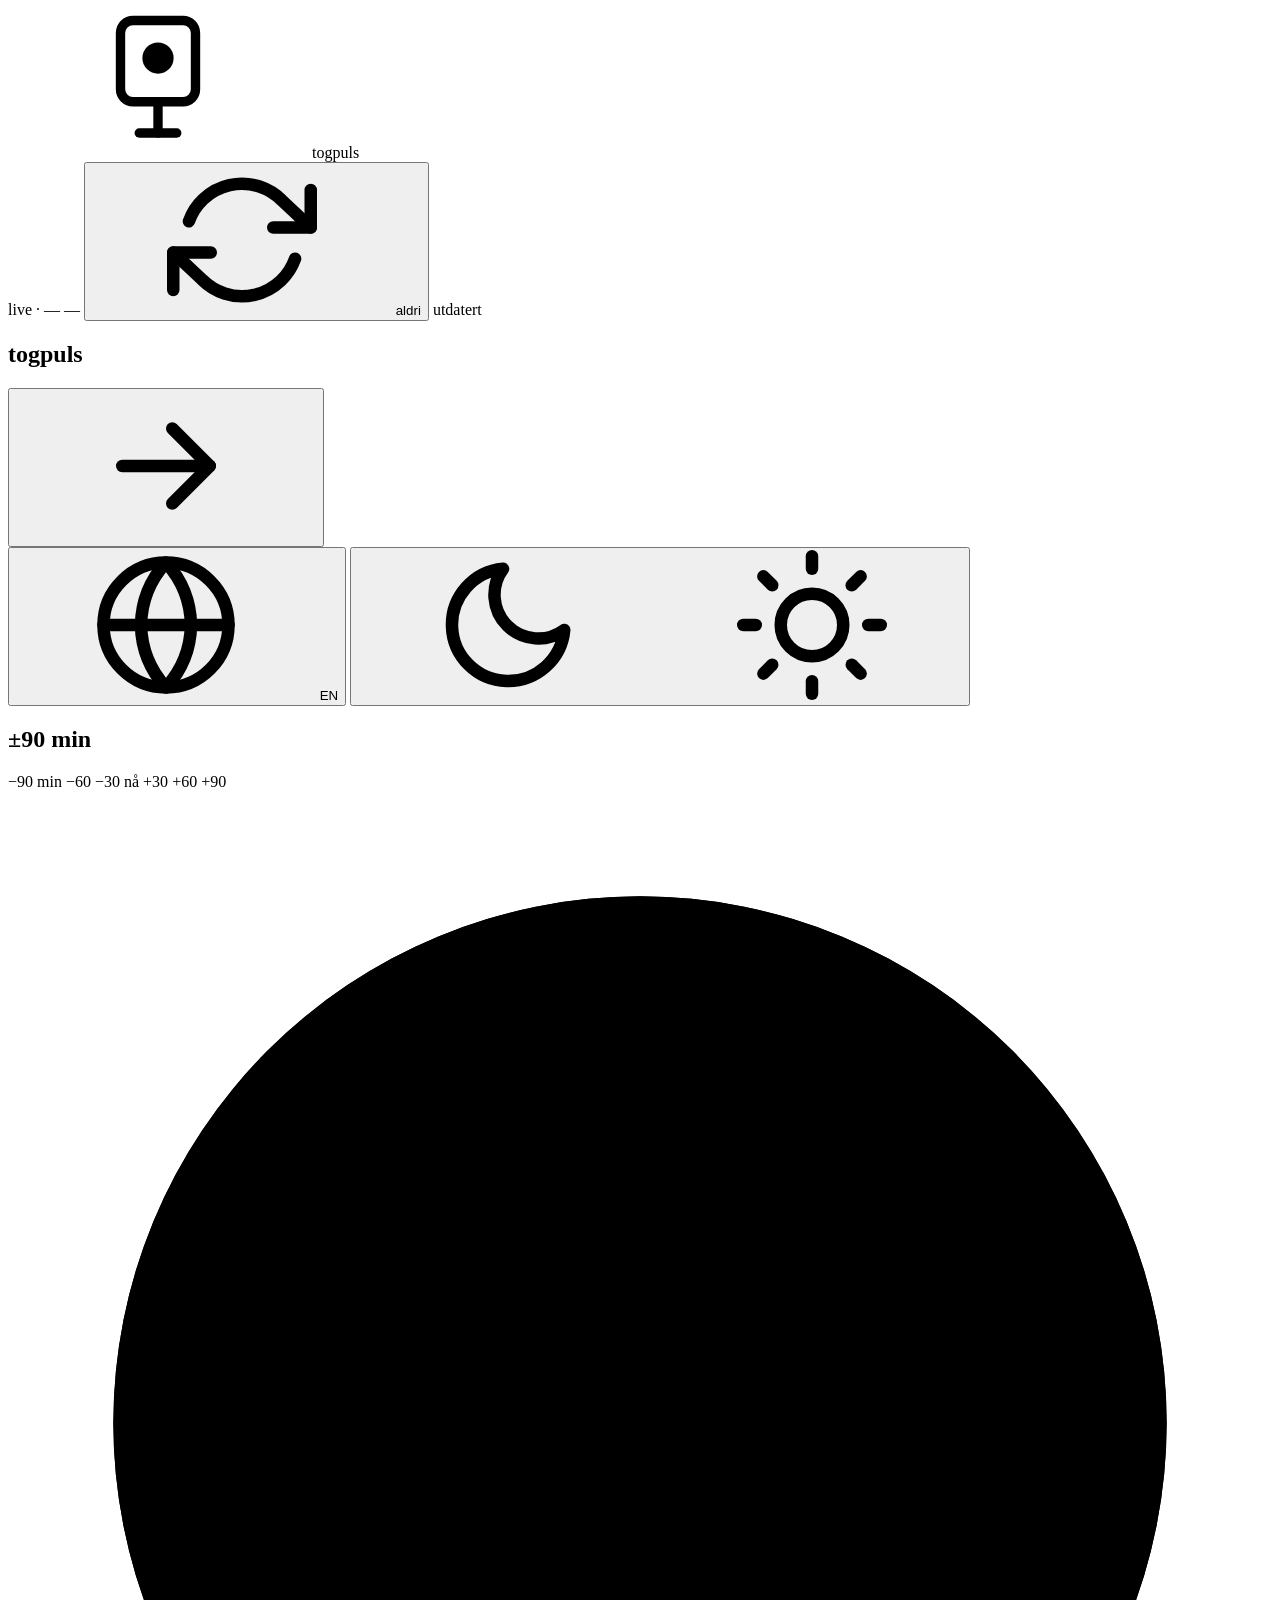
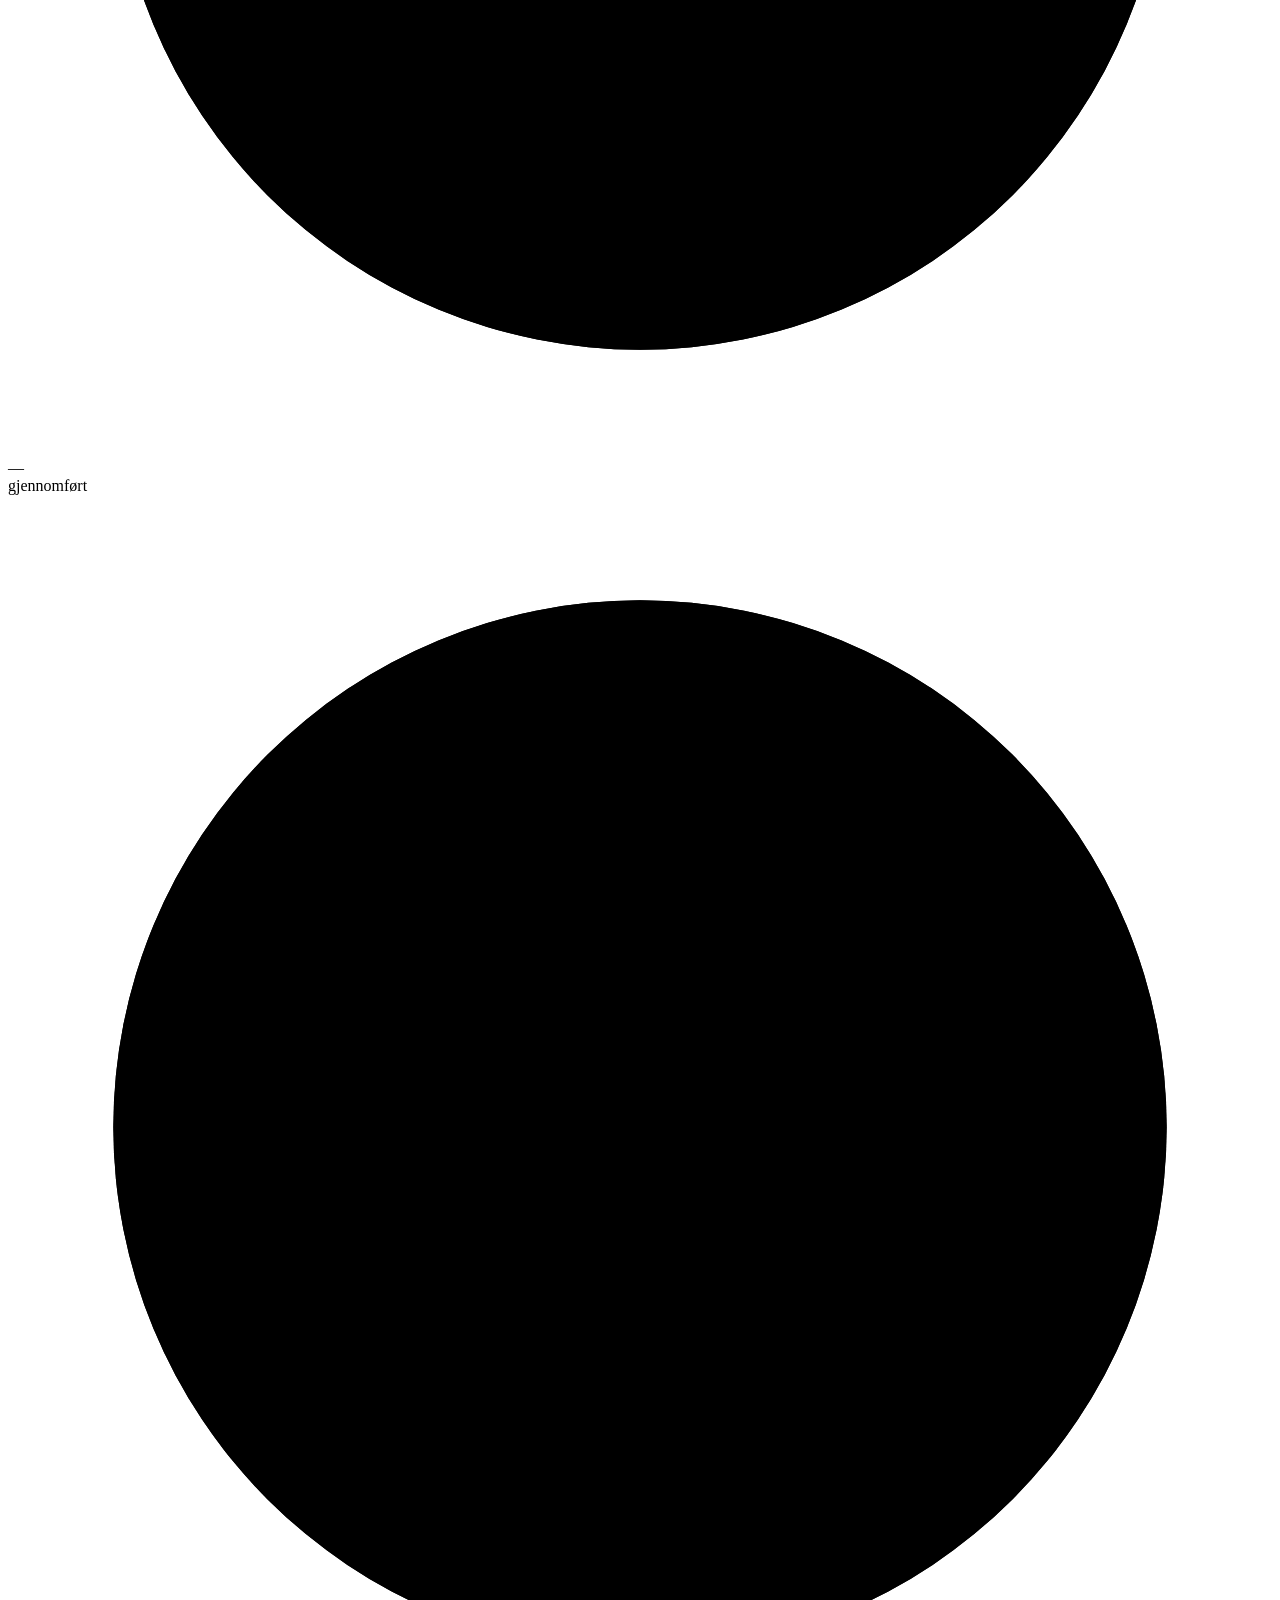
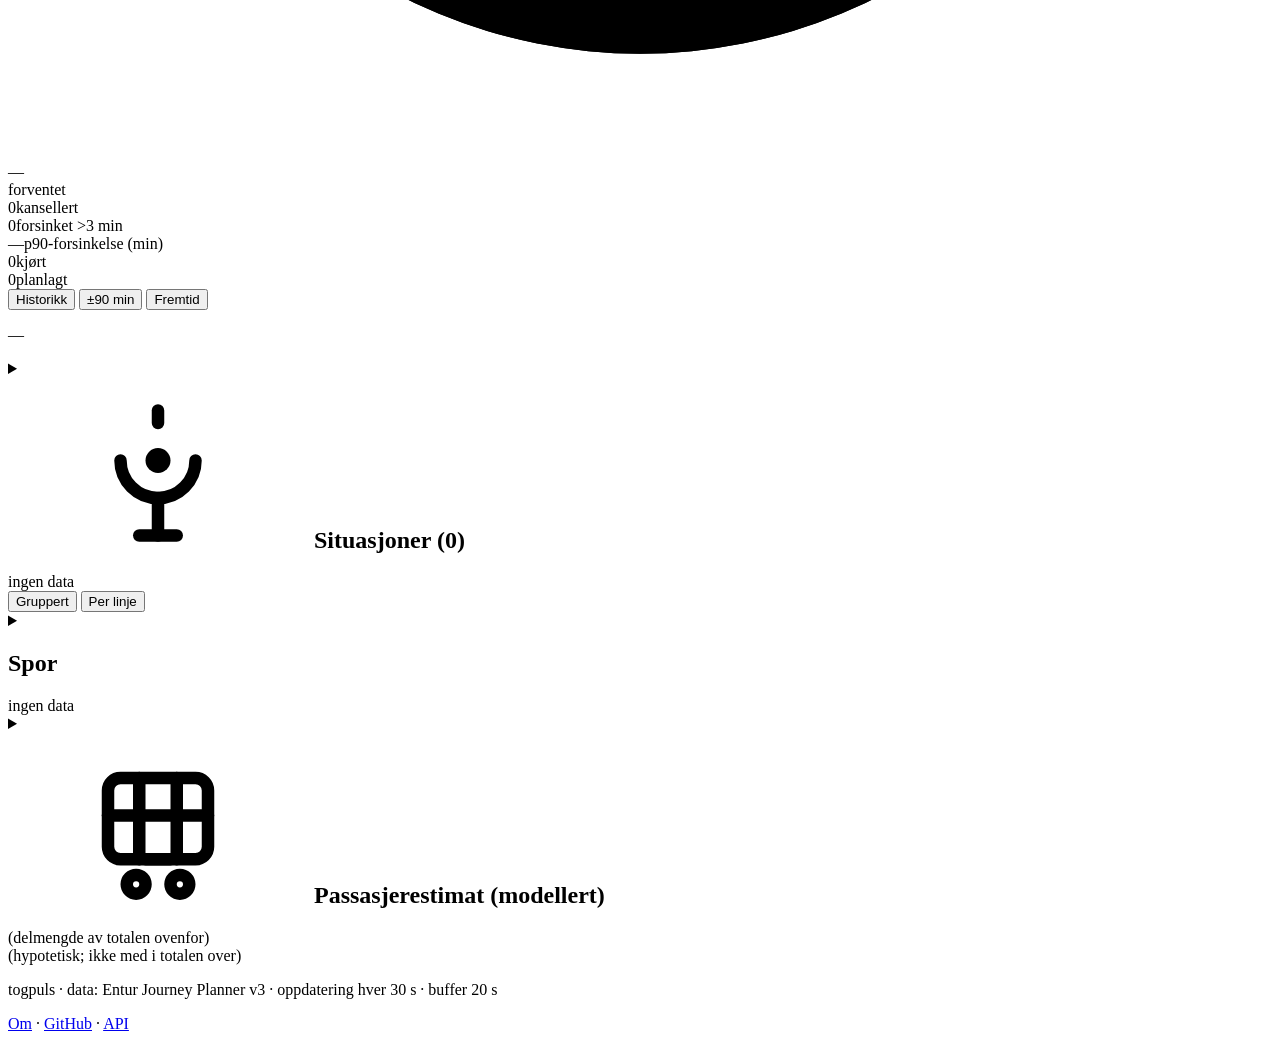
==== togpuls/static/index.html @ e961d825 "style: put ±90 min in the middle of the scope segmented control Order the big-stats scope toggle as " ====
<!doctype html>
<html lang="no">
  <head>
    <meta charset="utf-8" />
    <meta name="viewport" content="width=device-width,initial-scale=1" />
    <title data-i18n="title">togpuls — Oslo S</title>
    <meta name="color-scheme" content="light dark" />
    <meta name="theme-color" media="(prefers-color-scheme: light)" content="#f4f4f1" />
    <meta name="theme-color" media="(prefers-color-scheme: dark)" content="#0a0d1f" />
    <meta name="apple-mobile-web-app-capable" content="yes" />
    <meta name="mobile-web-app-capable" content="yes">
    <meta name="apple-mobile-web-app-status-bar-style" content="black-translucent" />
    <meta name="apple-mobile-web-app-title" content="togpuls" />
    <link rel="manifest" href="/static/manifest.webmanifest" />
    <link rel="icon" type="image/png" sizes="192x192" href="/static/icons/icon-192.png" />
    <link rel="icon" type="image/png" sizes="512x512" href="/static/icons/icon-512.png" />
    <link rel="apple-touch-icon" sizes="180x180" href="/static/icons/apple-touch-icon.png" />
    <link rel="preconnect" href="https://fonts.googleapis.com" />
    <link rel="preconnect" href="https://fonts.gstatic.com" crossorigin />
    <link rel="stylesheet" href="https://fonts.googleapis.com/css2?family=Outfit:wght@400;500;600;800&family=JetBrains+Mono:wght@400;500&display=swap" />
    <script>
      // Apply persisted theme + language before stylesheet paints to avoid a flash.
      try {
        const t = localStorage.getItem("togpuls-theme");
        if (t === "light" || t === "dark") document.documentElement.setAttribute("data-theme", t);
        const l = localStorage.getItem("togpuls-lang");
        if (l === "no" || l === "en") {
          document.documentElement.setAttribute("lang", l);
        } else {
          const n = (navigator.language || "").toLowerCase();
          const isNb = n.startsWith("nb") || n.startsWith("nn") || n.startsWith("no");
          document.documentElement.setAttribute("lang", isNb ? "no" : "en");
        }
      } catch (e) {}
    </script>
    <link rel="stylesheet" href="/static/styles.css" />
  </head>
  <body>

    <!-- Inline SVG sprite — no extra request, paints with HTML -->
    <svg xmlns="http://www.w3.org/2000/svg" style="display:none">
      <symbol id="brand-signal" viewBox="0 0 24 24" fill="none" stroke="currentColor" stroke-width="1.5" stroke-linecap="round" stroke-linejoin="round">
        <rect x="6" y="2" width="12" height="13" rx="2"/>
        <circle cx="12" cy="8" r="2.5" fill="currentColor" stroke="none"/>
        <line x1="12" y1="15" x2="12" y2="20"/>
        <line x1="9" y1="20" x2="15" y2="20"/>
      </symbol>
      <symbol id="arrow-right" viewBox="0 0 24 24" fill="none" stroke="currentColor" stroke-width="2" stroke-linecap="round" stroke-linejoin="round">
        <line x1="5" y1="12" x2="19" y2="12"/>
        <polyline points="13 6 19 12 13 18"/>
      </symbol>
      <symbol id="sun" viewBox="0 0 24 24" fill="none" stroke="currentColor" stroke-width="2" stroke-linecap="round">
        <circle cx="12" cy="12" r="5"/>
        <line x1="12" y1="1" x2="12" y2="3"/>
        <line x1="12" y1="21" x2="12" y2="23"/>
        <line x1="4.22" y1="4.22" x2="5.64" y2="5.64"/>
        <line x1="18.36" y1="18.36" x2="19.78" y2="19.78"/>
        <line x1="1" y1="12" x2="3" y2="12"/>
        <line x1="21" y1="12" x2="23" y2="12"/>
        <line x1="4.22" y1="19.78" x2="5.64" y2="18.36"/>
        <line x1="18.36" y1="5.64" x2="19.78" y2="4.22"/>
      </symbol>
      <symbol id="moon" viewBox="0 0 24 24" fill="none" stroke="currentColor" stroke-width="2" stroke-linecap="round" stroke-linejoin="round">
        <path d="M21 12.79A9 9 0 1 1 11.21 3 7 7 0 0 0 21 12.79z"/>
      </symbol>
      <symbol id="globe" viewBox="0 0 24 24" fill="none" stroke="currentColor" stroke-width="2" stroke-linecap="round" stroke-linejoin="round">
        <circle cx="12" cy="12" r="10"/>
        <line x1="2" y1="12" x2="22" y2="12"/>
        <path d="M12 2a15.3 15.3 0 0 1 4 10 15.3 15.3 0 0 1-4 10 15.3 15.3 0 0 1-4-10 15.3 15.3 0 0 1 4-10z"/>
      </symbol>
      <symbol id="train" viewBox="0 0 24 24" fill="none" stroke="currentColor" stroke-width="2" stroke-linecap="round" stroke-linejoin="round">
        <rect x="4" y="4" width="16" height="13" rx="2"/>
        <line x1="9" y1="4" x2="9" y2="17"/>
        <line x1="15" y1="4" x2="15" y2="17"/>
        <line x1="4" y1="10" x2="20" y2="10"/>
        <circle cx="8.5" cy="21" r="1.5"/>
        <circle cx="15.5" cy="21" r="1.5"/>
        <line x1="10" y1="17" x2="14" y2="17"/>
      </symbol>
      <symbol id="signal-lamp" viewBox="0 0 24 24" fill="none" stroke="currentColor" stroke-width="2" stroke-linecap="round" stroke-linejoin="round">
        <path d="M18 10a6 6 0 1 1-12 0"/>
        <circle cx="12" cy="10" r="2" fill="currentColor" stroke="none"/>
        <line x1="12" y1="2" x2="12" y2="4"/>
        <line x1="12" y1="16" x2="12" y2="22"/>
        <line x1="9" y1="22" x2="15" y2="22"/>
      </symbol>
      <symbol id="severity-high" viewBox="0 0 24 24" fill="none" stroke="currentColor" stroke-width="2" stroke-linecap="round" stroke-linejoin="round">
        <path d="M10.29 3.86L1.82 18a2 2 0 0 0 1.71 3h16.94a2 2 0 0 0 1.71-3L13.71 3.86a2 2 0 0 0-3.42 0z"/>
        <line x1="12" y1="9" x2="12" y2="13"/>
        <line x1="12" y1="17" x2="12.01" y2="17"/>
      </symbol>
      <symbol id="severity-mid" viewBox="0 0 24 24" fill="none" stroke="currentColor" stroke-width="2" stroke-linecap="round" stroke-linejoin="round">
        <circle cx="12" cy="12" r="10"/>
        <line x1="12" y1="8" x2="12" y2="12"/>
        <line x1="12" y1="16" x2="12.01" y2="16"/>
      </symbol>
      <symbol id="severity-low" viewBox="0 0 24 24" fill="none" stroke="currentColor" stroke-width="2" stroke-linecap="round" stroke-linejoin="round">
        <circle cx="12" cy="12" r="10"/>
        <polyline points="9 12 11 14 15 10"/>
      </symbol>
      <symbol id="chevron-down" viewBox="0 0 24 24" fill="none" stroke="currentColor" stroke-width="2" stroke-linecap="round" stroke-linejoin="round">
        <polyline points="6 9 12 15 18 9"/>
      </symbol>
      <symbol id="info" viewBox="0 0 24 24" fill="none" stroke="currentColor" stroke-width="2" stroke-linecap="round" stroke-linejoin="round">
        <circle cx="12" cy="12" r="10"/>
        <line x1="12" y1="16" x2="12" y2="12"/>
        <line x1="12" y1="8" x2="12.01" y2="8"/>
      </symbol>
      <symbol id="x-mark" viewBox="0 0 24 24" fill="none" stroke="currentColor" stroke-width="3" stroke-linecap="round" stroke-linejoin="round">
        <line x1="6" y1="6" x2="18" y2="18"/>
        <line x1="18" y1="6" x2="6" y2="18"/>
      </symbol>
      <symbol id="clock" viewBox="0 0 24 24" fill="none" stroke="currentColor" stroke-width="2" stroke-linecap="round" stroke-linejoin="round">
        <circle cx="12" cy="12" r="9"/>
        <polyline points="12 7 12 12 15 14"/>
      </symbol>
      <symbol id="reload" viewBox="0 0 24 24" fill="none" stroke="currentColor" stroke-width="2" stroke-linecap="round" stroke-linejoin="round">
        <polyline points="23 4 23 10 17 10"/>
        <polyline points="1 20 1 14 7 14"/>
        <path d="M3.51 9a9 9 0 0 1 14.85-3.36L23 10M1 14l4.64 4.36A9 9 0 0 0 20.49 15"/>
      </symbol>
    </svg>

    <main id="app">

      <!-- Console: dark hero surface housing header + timeline -->
      <section class="console">
        <header class="hdr">
          <div class="hdr-brand">
            <div class="wordmark" aria-hidden="true">
              <svg class="icon brand-icon"><use href="#brand-signal"/></svg>
              <span class="brand-name">togpuls</span>
            </div>
            <div class="meta">
              <span id="live-dot" class="live-dot" role="status"
                    data-i18n-attr="aria-label:live_announce">
                <span class="live-ring" aria-hidden="true"></span>
                <span class="live-text" data-i18n="live">live</span>
              </span>
              <span class="dot" aria-hidden="true">·</span>
              <span id="window" class="win">—</span>
              <span id="window-dur" class="dur">—</span>
              <button id="reload-btn" class="reload-btn" type="button"
                      data-i18n-attr="aria-label:reload,title:reload"
                      aria-label="Oppdater nå" title="Oppdater nå">
                <svg class="icon" aria-hidden="true"><use href="#reload"/></svg>
                <span id="updated" data-i18n="never">aldri</span>
              </button>
              <span id="stale-badge" class="badge hidden" data-i18n="stale">utdatert</span>
            </div>
          </div>
          <h1 class="sr-only">togpuls</h1>
          <div class="hdr-controls">
            <div class="route" role="group" data-i18n-attr="aria-label:route_label" aria-label="Rute">
              <div id="from-combo" class="combo"></div>
              <button id="swap-btn" class="route-arrow" type="button"
                      data-i18n-attr="aria-label:swap_direction,title:swap_direction"
                      aria-label="Bytt retning" title="Bytt retning">
                <svg class="icon" aria-hidden="true"><use href="#arrow-right"/></svg>
              </button>
              <div id="to-combo" class="combo"></div>
            </div>
            <button id="lang-toggle" class="lang-toggle" type="button"
                    data-i18n-attr="aria-label:lang_toggle,title:lang_toggle"
                    aria-label="Switch to English" title="Switch to English">
              <svg class="icon" aria-hidden="true"><use href="#globe"/></svg>
              <span id="lang-toggle-label" data-i18n="lang_toggle_label">EN</span>
            </button>
            <button id="theme-toggle" class="theme-toggle icon-btn" type="button"
                    data-i18n-attr="aria-label:theme_toggle,title:theme_toggle"
                    aria-label="Bytt tema" title="Bytt tema">
              <span id="theme-toggle-icon" aria-hidden="true">
                <svg class="icon icon-moon"><use href="#moon"/></svg>
                <svg class="icon icon-sun"><use href="#sun"/></svg>
              </span>
            </button>
          </div>
        </header>

        <div class="tl-section">
          <h2 class="sr-only"><span data-i18n="timeline_window">±90 min</span></h2>
          <div id="timeline-bars" class="tl-bars"></div>
          <div class="tl-axis small">
            <span data-i18n="axis_neg90">−90 min</span>
            <span data-i18n="axis_neg60">−60</span>
            <span data-i18n="axis_neg30">−30</span>
            <span data-i18n="axis_now">nå</span>
            <span data-i18n="axis_pos30">+30</span>
            <span data-i18n="axis_pos60">+60</span>
            <span data-i18n="axis_pos90">+90</span>
          </div>
        </div>
      </section>

      <!-- Stat strip with gauge ring + counters -->
      <section class="big">
        <div class="big-stat">
          <div id="gauge-wrap-past" class="gauge-wrap">
            <svg id="gauge-past" class="gauge-ring" viewBox="0 0 120 120" role="img" aria-label="">
              <circle class="gauge-track" cx="60" cy="60" r="50"/>
              <circle class="gauge-arc" cx="60" cy="60" r="50"/>
            </svg>
            <div class="gauge-inner">
              <div id="util-pct-past" class="big-num">—</div>
              <div class="big-label" data-i18n="big_util_past">gjennomført</div>
            </div>
          </div>
          <div id="gauge-wrap-future" class="gauge-wrap">
            <svg id="gauge-future" class="gauge-ring" viewBox="0 0 120 120" role="img" aria-label="">
              <circle class="gauge-track" cx="60" cy="60" r="50"/>
              <circle class="gauge-arc" cx="60" cy="60" r="50"/>
            </svg>
            <div class="gauge-inner">
              <div id="util-pct-future" class="big-num">—</div>
              <div class="big-label" data-i18n="big_util_future">forventet</div>
            </div>
          </div>
        </div>
        <div class="big-counters">
          <div><span id="cnt-cancelled" class="num">0</span><span class="cap" data-i18n="big_cancelled">kansellert</span></div>
          <div><span id="cnt-delayed" class="num">0</span><span class="cap" data-i18n="big_delayed">forsinket &gt;3 min</span></div>
          <div><span id="cnt-p90" class="num">—</span><span class="cap" data-i18n="big_p90">p90-forsinkelse (min)</span></div>
          <div><span id="cnt-realised" class="num">0</span><span class="cap" data-i18n="big_realised">kjørt</span></div>
          <div><span id="cnt-scheduled" class="num">0</span><span class="cap" data-i18n="big_scheduled">planlagt</span></div>
        </div>
        <div id="big-scope-toggle" class="seg-toggle big-toggle" role="group"
             data-i18n-attr="aria-label:big_scope_label" aria-label="Tidsrom for statistikk">
          <button type="button" data-scope="past" data-i18n="scope_past">Historikk</button>
          <button type="button" data-scope="combined" class="active" data-i18n="scope_combined">±90 min</button>
          <button type="button" data-scope="future" data-i18n="scope_future">Fremtid</button>
        </div>
      </section>

      <section class="block summary">
        <p id="summary-text" class="summary-text">—</p>
      </section>

      <section class="block">
        <details class="collapsible">
          <summary>
            <h2>
              <svg class="icon" aria-hidden="true"><use href="#signal-lamp"/></svg>
              <span data-i18n="situations_title">Situasjoner</span>
              <span id="sit-count" class="muted">(0)</span>
            </h2>
            <div id="sit-summary" class="block-headline muted small" data-i18n="no_data">ingen data</div>
            <div id="sit-view-toggle" class="seg-toggle" role="group"
                 data-i18n-attr="aria-label:view_label" aria-label="Situasjonsvisning">
              <button type="button" data-view="grouped" class="active" data-i18n="view_grouped">Gruppert</button>
              <button type="button" data-view="per-line" data-i18n="view_perline">Per linje</button>
            </div>
          </summary>
          <ul id="situations" class="sit-list"></ul>
        </details>
      </section>

      <section class="block">
        <details class="collapsible">
          <summary>
            <h2>
              <span data-i18n="platforms_title">Spor</span>
              <span id="plat-meta" class="muted"></span>
            </h2>
            <div id="plat-summary" class="block-headline muted small" data-i18n="no_data">ingen data</div>
          </summary>
          <table id="plat-tbl" class="plat-tbl">
            <thead>
              <tr>
                <th data-i18n="tbl_platform">Spor</th>
                <th data-i18n="tbl_scheduled">Planlagt</th>
                <th data-i18n="tbl_realised">Kjørt</th>
                <th data-i18n="tbl_cancelled">Kansellert</th>
                <th data-i18n="tbl_delayed">Forsinket</th>
                <th data-i18n="tbl_lines">Linjer</th>
              </tr>
            </thead>
            <tbody id="platforms"></tbody>
          </table>
          <div id="plat-empty" class="muted small hidden" data-i18n="plat_none_disrupted">Ingen spor med avvik.</div>
        </details>
      </section>

      <section class="block pax">
        <details class="collapsible">
          <summary>
            <h2>
              <svg class="icon" aria-hidden="true"><use href="#train"/></svg>
              <span data-i18n="pax_title">Passasjerestimat</span>
              <span class="muted" data-i18n="pax_modelled">(modellert)</span>
            </h2>
            <div class="pax-headline">
              <div id="pax-headline-main"></div>
              <div id="pax-affected" class="pax-affected hidden">
                <span id="pax-affected-text"></span>
                <span class="muted small" data-i18n="pax_subset_note">(delmengde av totalen ovenfor)</span>
              </div>
              <div id="pax-displaced" class="pax-displaced hidden">
                <span id="pax-displaced-text"></span>
                <span class="muted small" data-i18n="pax_hypothetical_note">(hypotetisk; ikke med i totalen over)</span>
              </div>
            </div>
          </summary>
          <div id="pax-coverage" class="muted small"></div>
          <table id="pax-by-line" class="pax-tbl hidden">
            <thead>
              <tr>
                <th data-i18n="pax_tbl_line">Linje</th>
                <th data-i18n="pax_tbl_passengers">Pax kjørt</th>
                <th data-i18n="pax_tbl_cancelled">Kansellert</th>
                <th data-i18n="pax_tbl_displaced">Pax forskyvet</th>
                <th data-i18n="pax_tbl_situations">Situasjoner</th>
              </tr>
            </thead>
            <tbody></tbody>
          </table>
          <div id="pax-note" class="muted small"></div>
        </details>
      </section>

      <footer class="ftr muted small">
        <p data-i18n="footer">togpuls · data: Entur Journey Planner v3 · oppdatering hver 30 s · buffer 20 s</p>
        <nav class="ftr-links" aria-label="togpuls">
          <a href="/about" data-i18n="footer_about">Om</a>
          <span class="dot" aria-hidden="true">·</span>
          <a href="https://github.com/kengu/togpuls" target="_blank" rel="noopener" data-i18n="footer_github">GitHub</a>
          <span class="dot" aria-hidden="true">·</span>
          <a href="/api/v1/docs" data-i18n="footer_api">API</a>
        </nav>
      </footer>
    </main>
    <script src="/static/i18n.js" defer></script>
    <script src="/static/app.js" defer></script>
  </body>
</html>
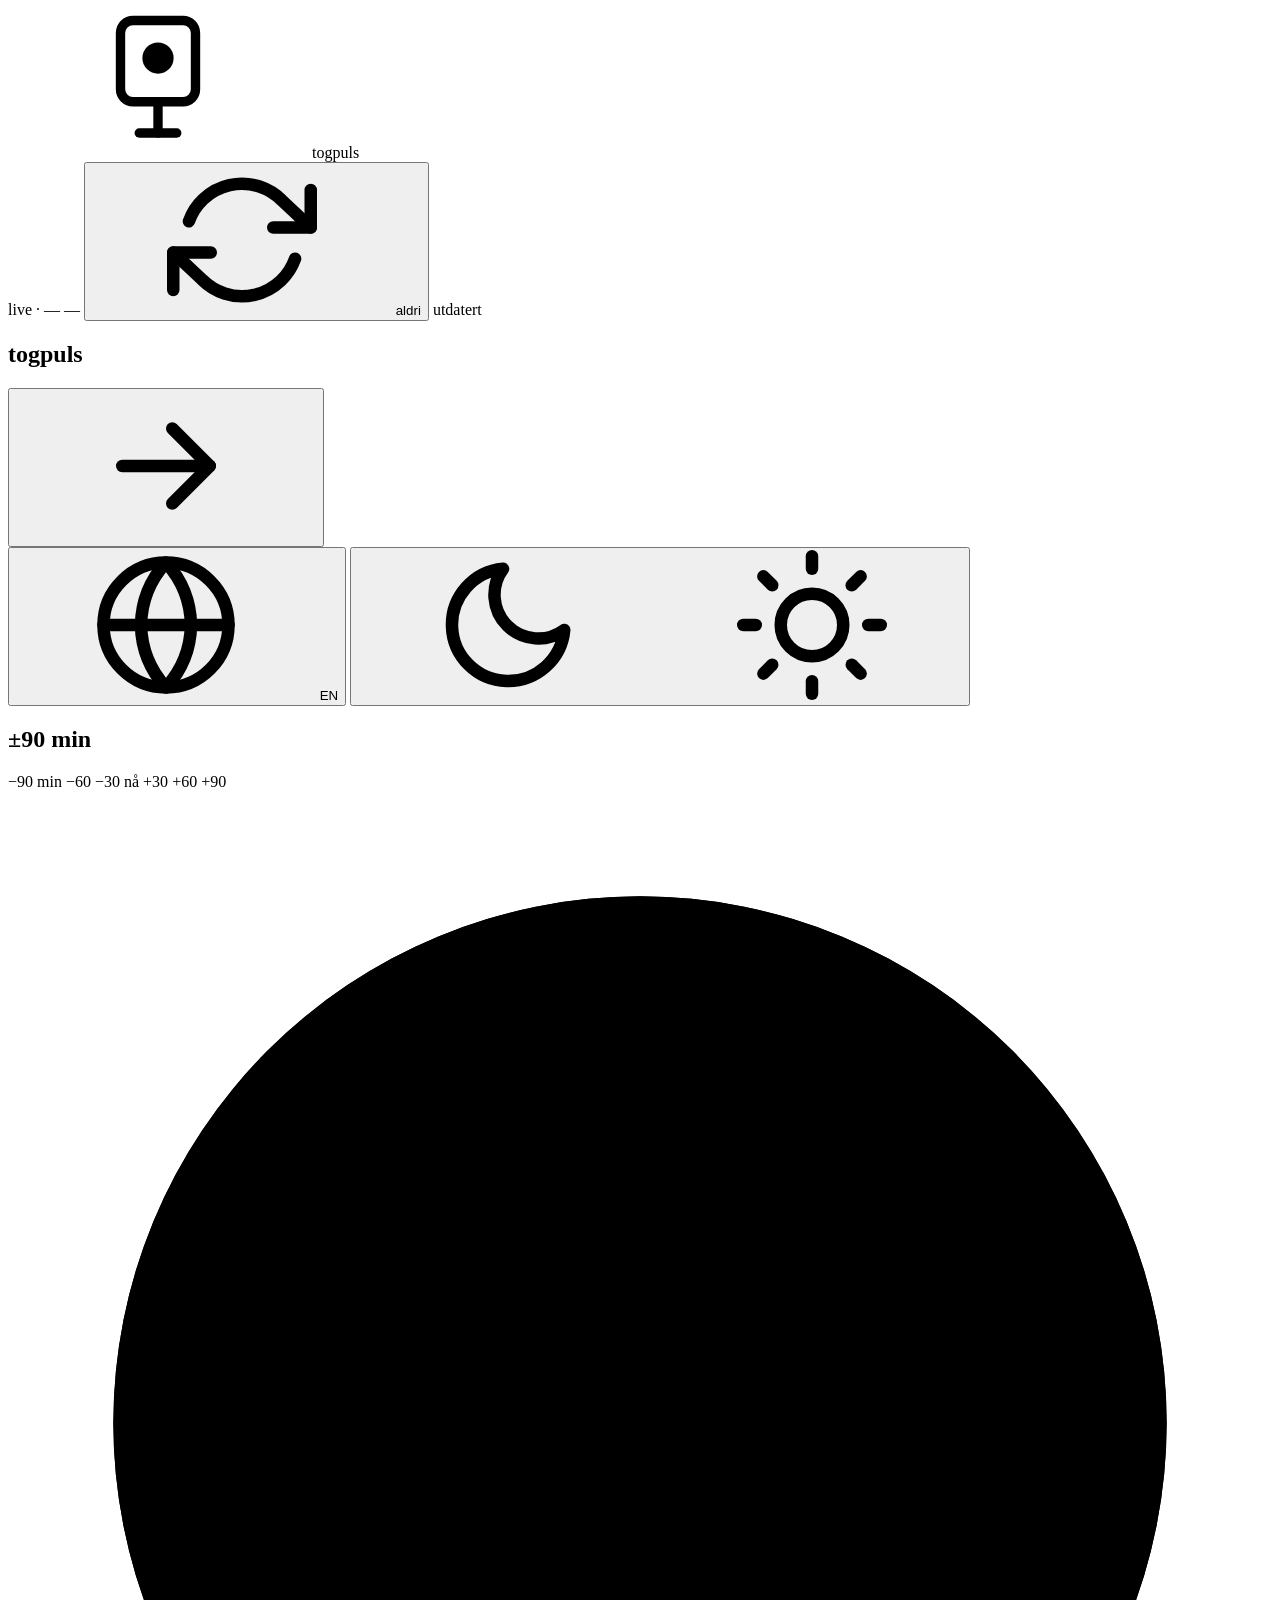
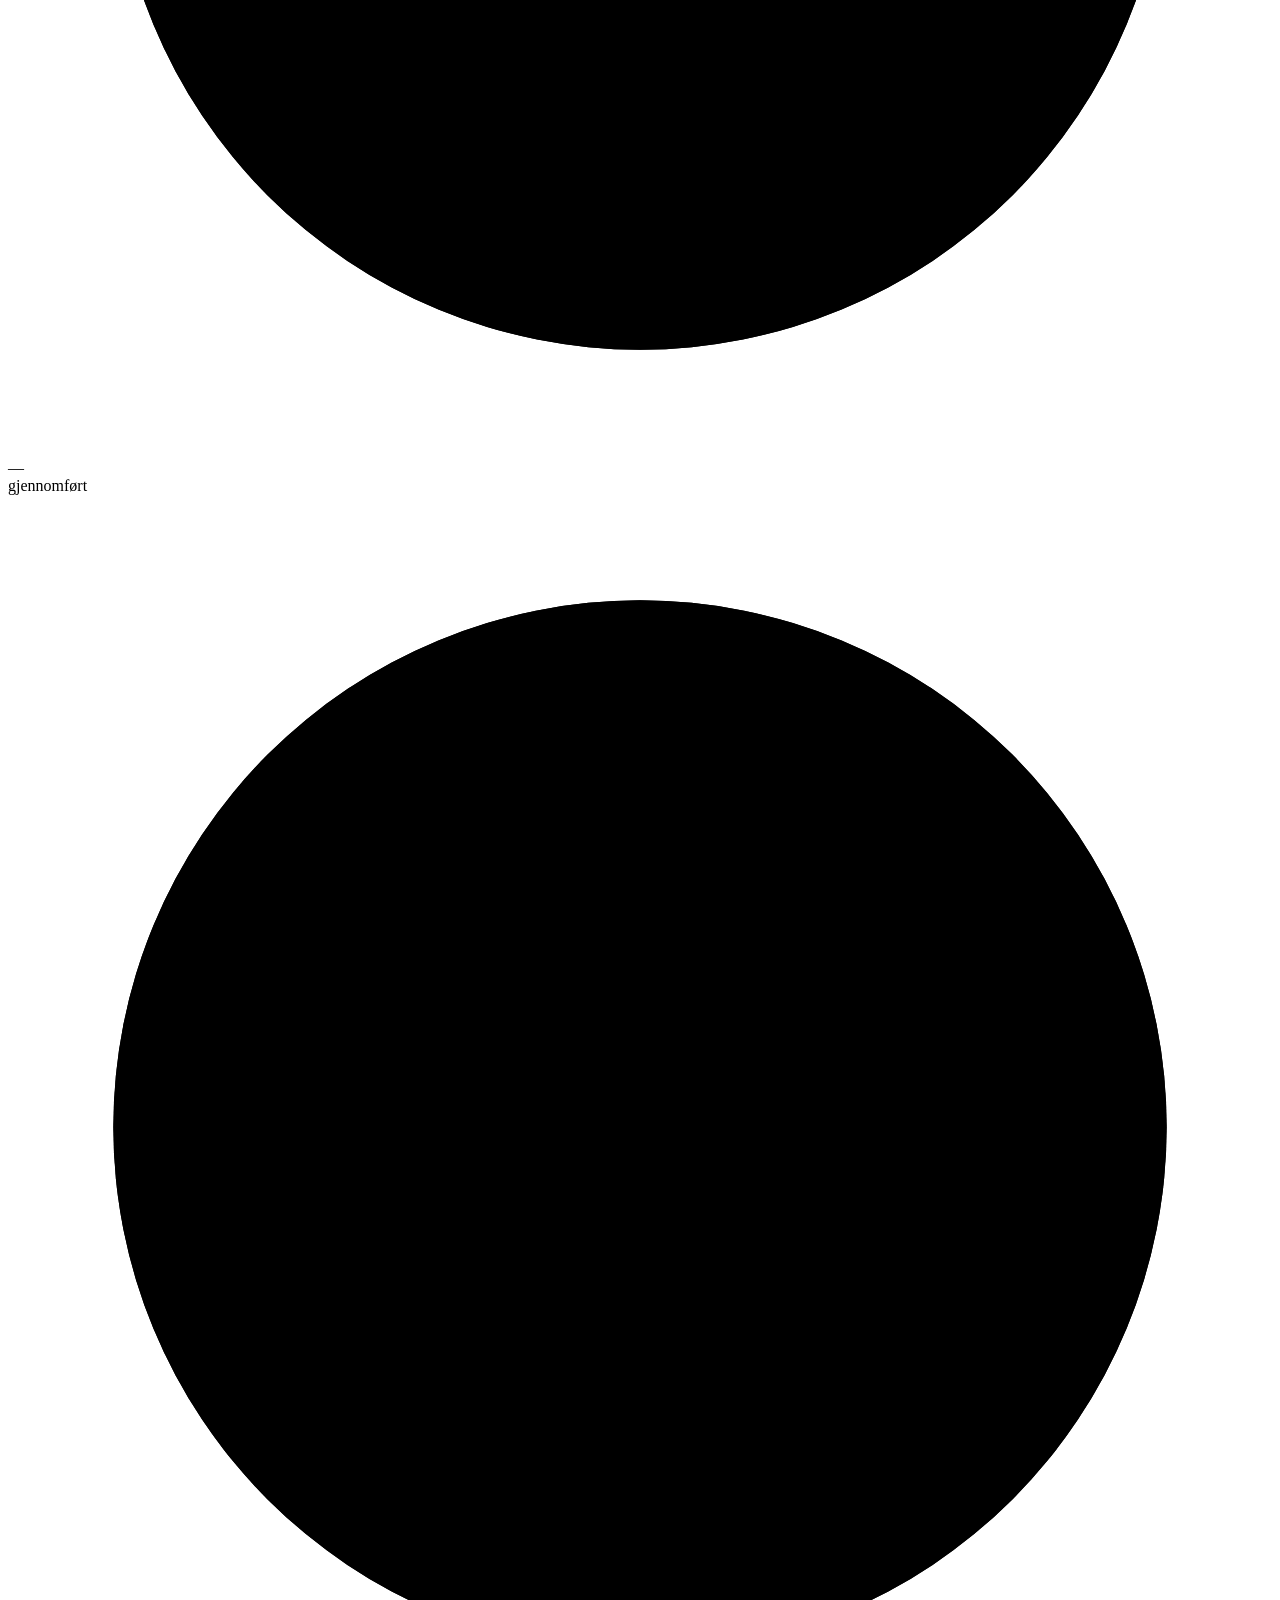
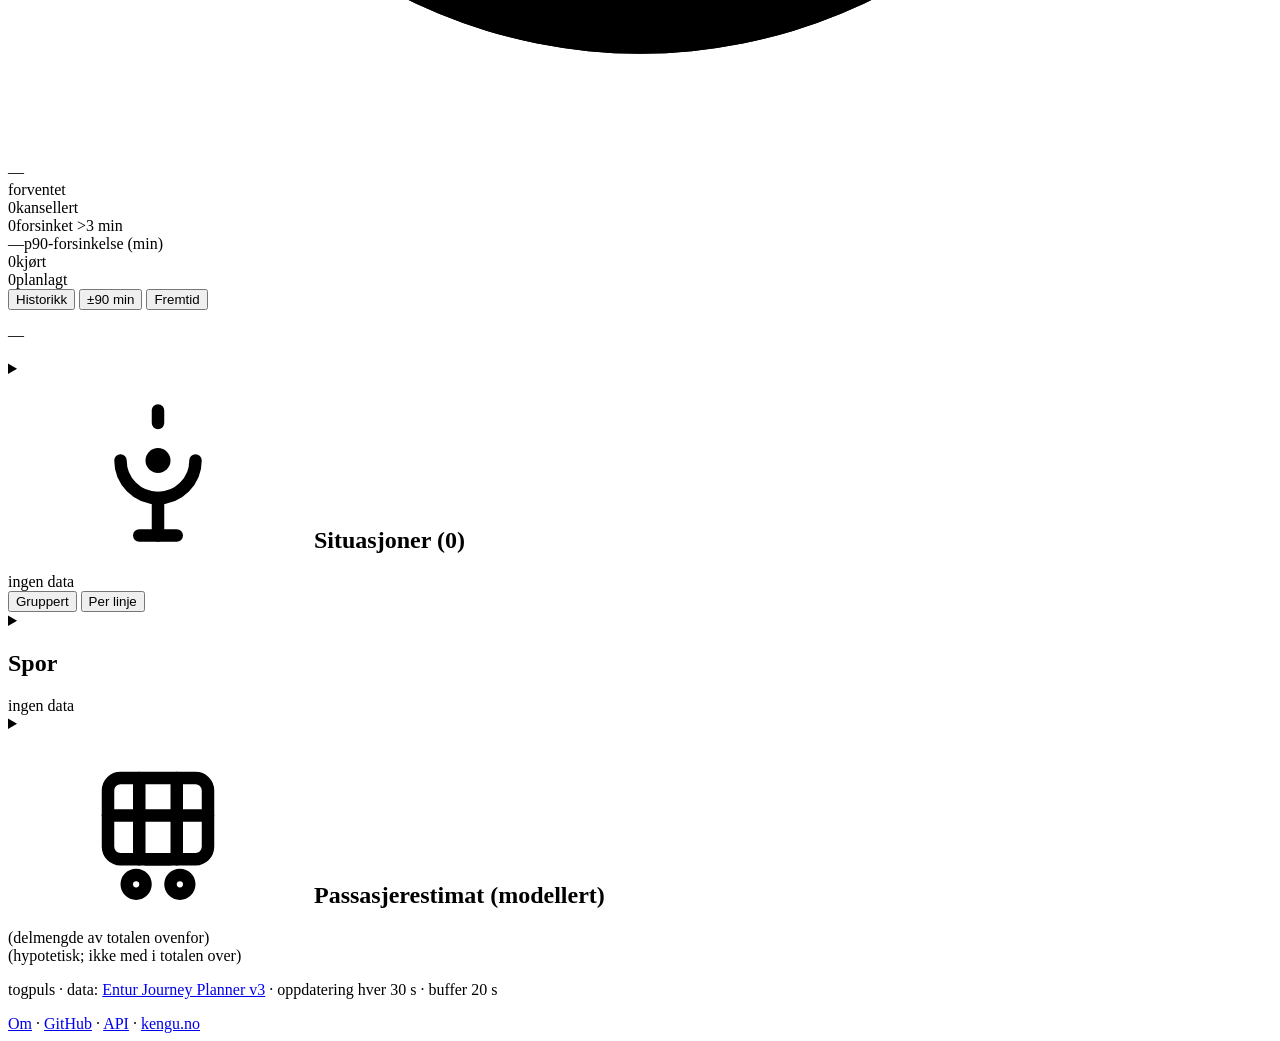
==== commit 202d968d: "footer: link Journey Planner v3 to docs, add kengu.no" ====
--- a/togpuls/static/index.html
+++ b/togpuls/static/index.html
@@ -195,7 +195,7 @@
       <!-- Stat strip with gauge ring + counters -->
       <section class="big">
         <div class="big-stat">
-          <div id="gauge-wrap-past" class="gauge-wrap">
+          <div id="gauge-wrap-past" class="gauge-wrap" data-tip="tip_util_past">
             <svg id="gauge-past" class="gauge-ring" viewBox="0 0 120 120" role="img" aria-label="">
               <circle class="gauge-track" cx="60" cy="60" r="50"/>
               <circle class="gauge-arc" cx="60" cy="60" r="50"/>
@@ -205,7 +205,7 @@
               <div class="big-label" data-i18n="big_util_past">gjennomført</div>
             </div>
           </div>
-          <div id="gauge-wrap-future" class="gauge-wrap">
+          <div id="gauge-wrap-future" class="gauge-wrap" data-tip="tip_util_future">
             <svg id="gauge-future" class="gauge-ring" viewBox="0 0 120 120" role="img" aria-label="">
               <circle class="gauge-track" cx="60" cy="60" r="50"/>
               <circle class="gauge-arc" cx="60" cy="60" r="50"/>
@@ -217,11 +217,11 @@
           </div>
         </div>
         <div class="big-counters">
-          <div><span id="cnt-cancelled" class="num">0</span><span class="cap" data-i18n="big_cancelled">kansellert</span></div>
-          <div><span id="cnt-delayed" class="num">0</span><span class="cap" data-i18n="big_delayed">forsinket &gt;3 min</span></div>
-          <div><span id="cnt-p90" class="num">—</span><span class="cap" data-i18n="big_p90">p90-forsinkelse (min)</span></div>
-          <div><span id="cnt-realised" class="num">0</span><span class="cap" data-i18n="big_realised">kjørt</span></div>
-          <div><span id="cnt-scheduled" class="num">0</span><span class="cap" data-i18n="big_scheduled">planlagt</span></div>
+          <div data-tip="tip_cancelled"><span id="cnt-cancelled" class="num">0</span><span class="cap" data-i18n="big_cancelled">kansellert</span></div>
+          <div data-tip="tip_delayed"><span id="cnt-delayed" class="num">0</span><span class="cap" data-i18n="big_delayed">forsinket &gt;3 min</span></div>
+          <div data-tip="tip_p90"><span id="cnt-p90" class="num">—</span><span class="cap" data-i18n="big_p90">p90-forsinkelse (min)</span></div>
+          <div data-tip="tip_realised"><span id="cnt-realised" class="num">0</span><span class="cap" data-i18n="big_realised">kjørt</span></div>
+          <div data-tip="tip_scheduled"><span id="cnt-scheduled" class="num">0</span><span class="cap" data-i18n="big_scheduled">planlagt</span></div>
         </div>
         <div id="big-scope-toggle" class="seg-toggle big-toggle" role="group"
              data-i18n-attr="aria-label:big_scope_label" aria-label="Tidsrom for statistikk">
@@ -318,13 +318,15 @@
       </section>
 
       <footer class="ftr muted small">
-        <p data-i18n="footer">togpuls · data: Entur Journey Planner v3 · oppdatering hver 30 s · buffer 20 s</p>
+        <p><span data-i18n="footer_pre">togpuls · data: </span><a href="https://developer.entur.org/pages-journeyplanner-journeyplanner" target="_blank" rel="noopener" data-i18n="footer_source">Entur Journey Planner v3</a><span data-i18n="footer_post"> · oppdatering hver 30 s · buffer 20 s</span></p>
         <nav class="ftr-links" aria-label="togpuls">
           <a href="/about" data-i18n="footer_about">Om</a>
           <span class="dot" aria-hidden="true">·</span>
           <a href="https://github.com/kengu/togpuls" target="_blank" rel="noopener" data-i18n="footer_github">GitHub</a>
           <span class="dot" aria-hidden="true">·</span>
           <a href="/api/v1/docs" data-i18n="footer_api">API</a>
+          <span class="dot" aria-hidden="true">·</span>
+          <a href="https://kengu.no" target="_blank" rel="noopener">kengu.no</a>
         </nav>
       </footer>
     </main>
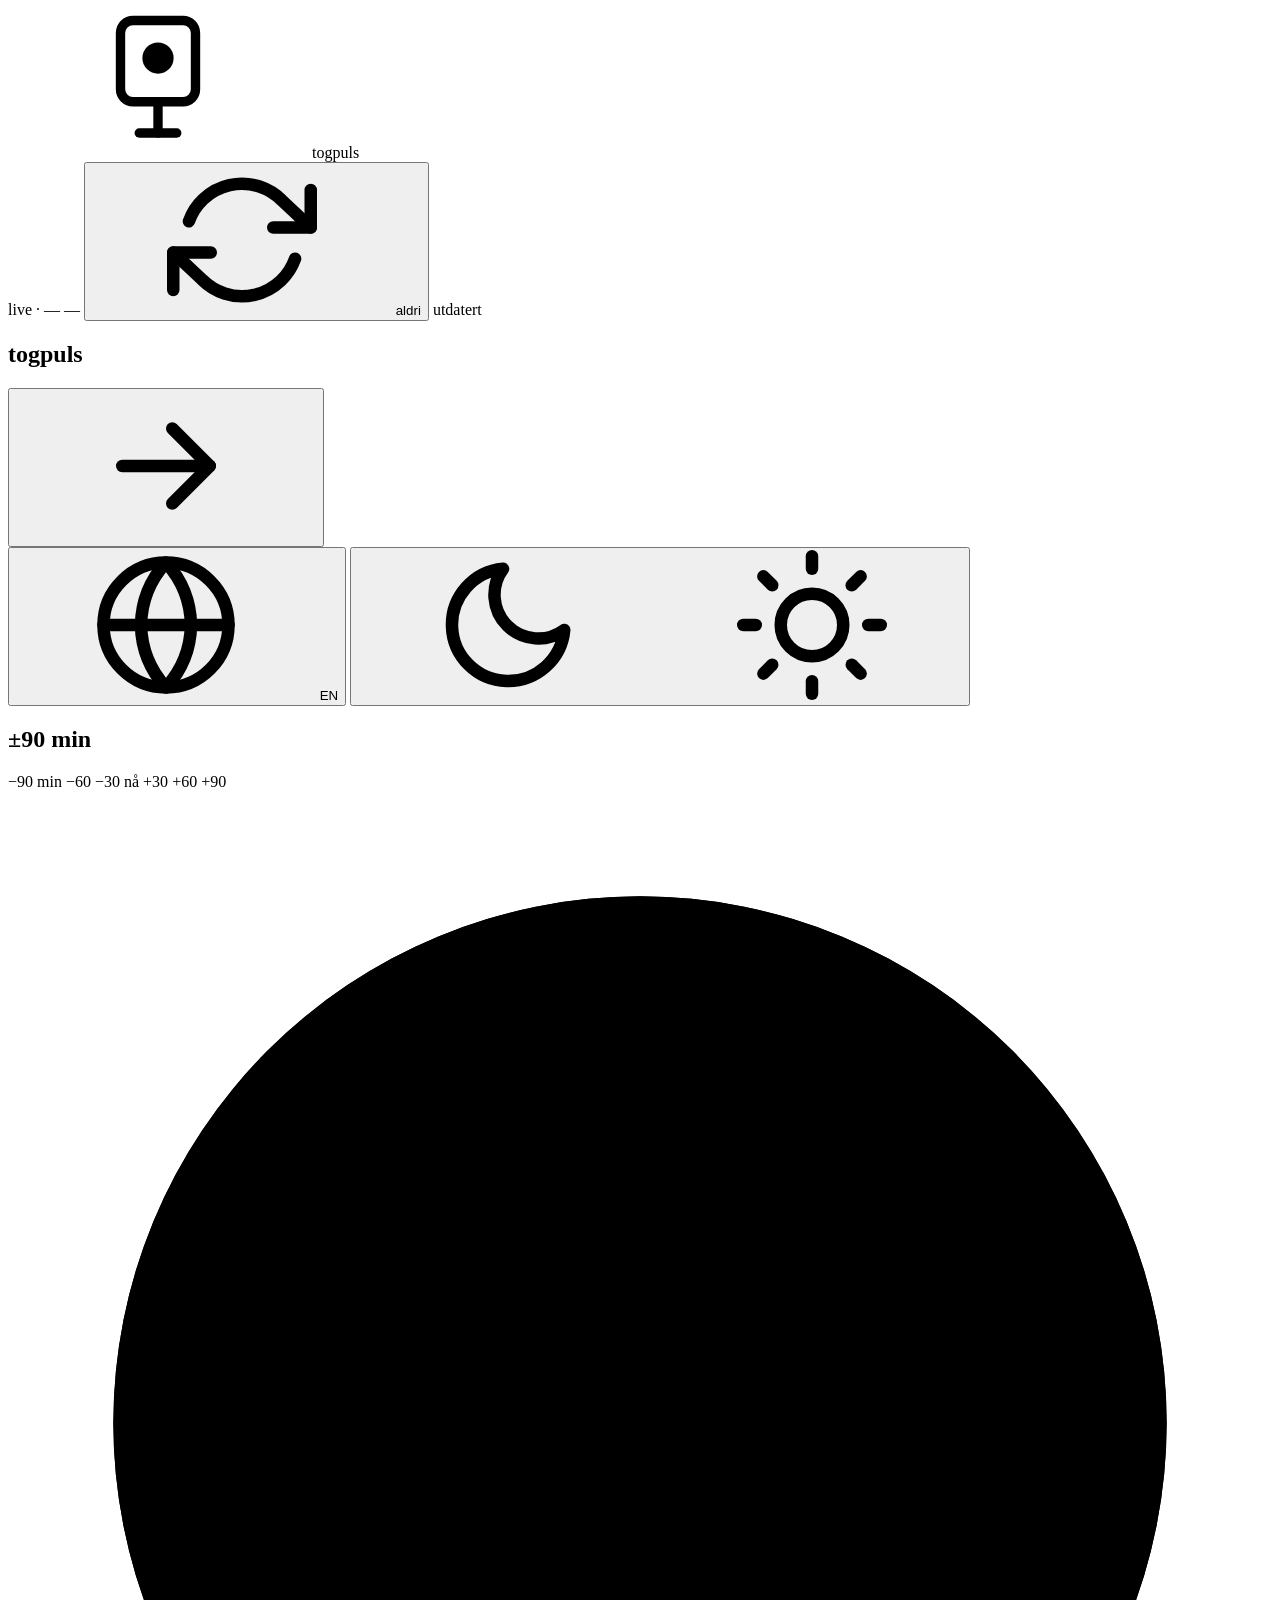
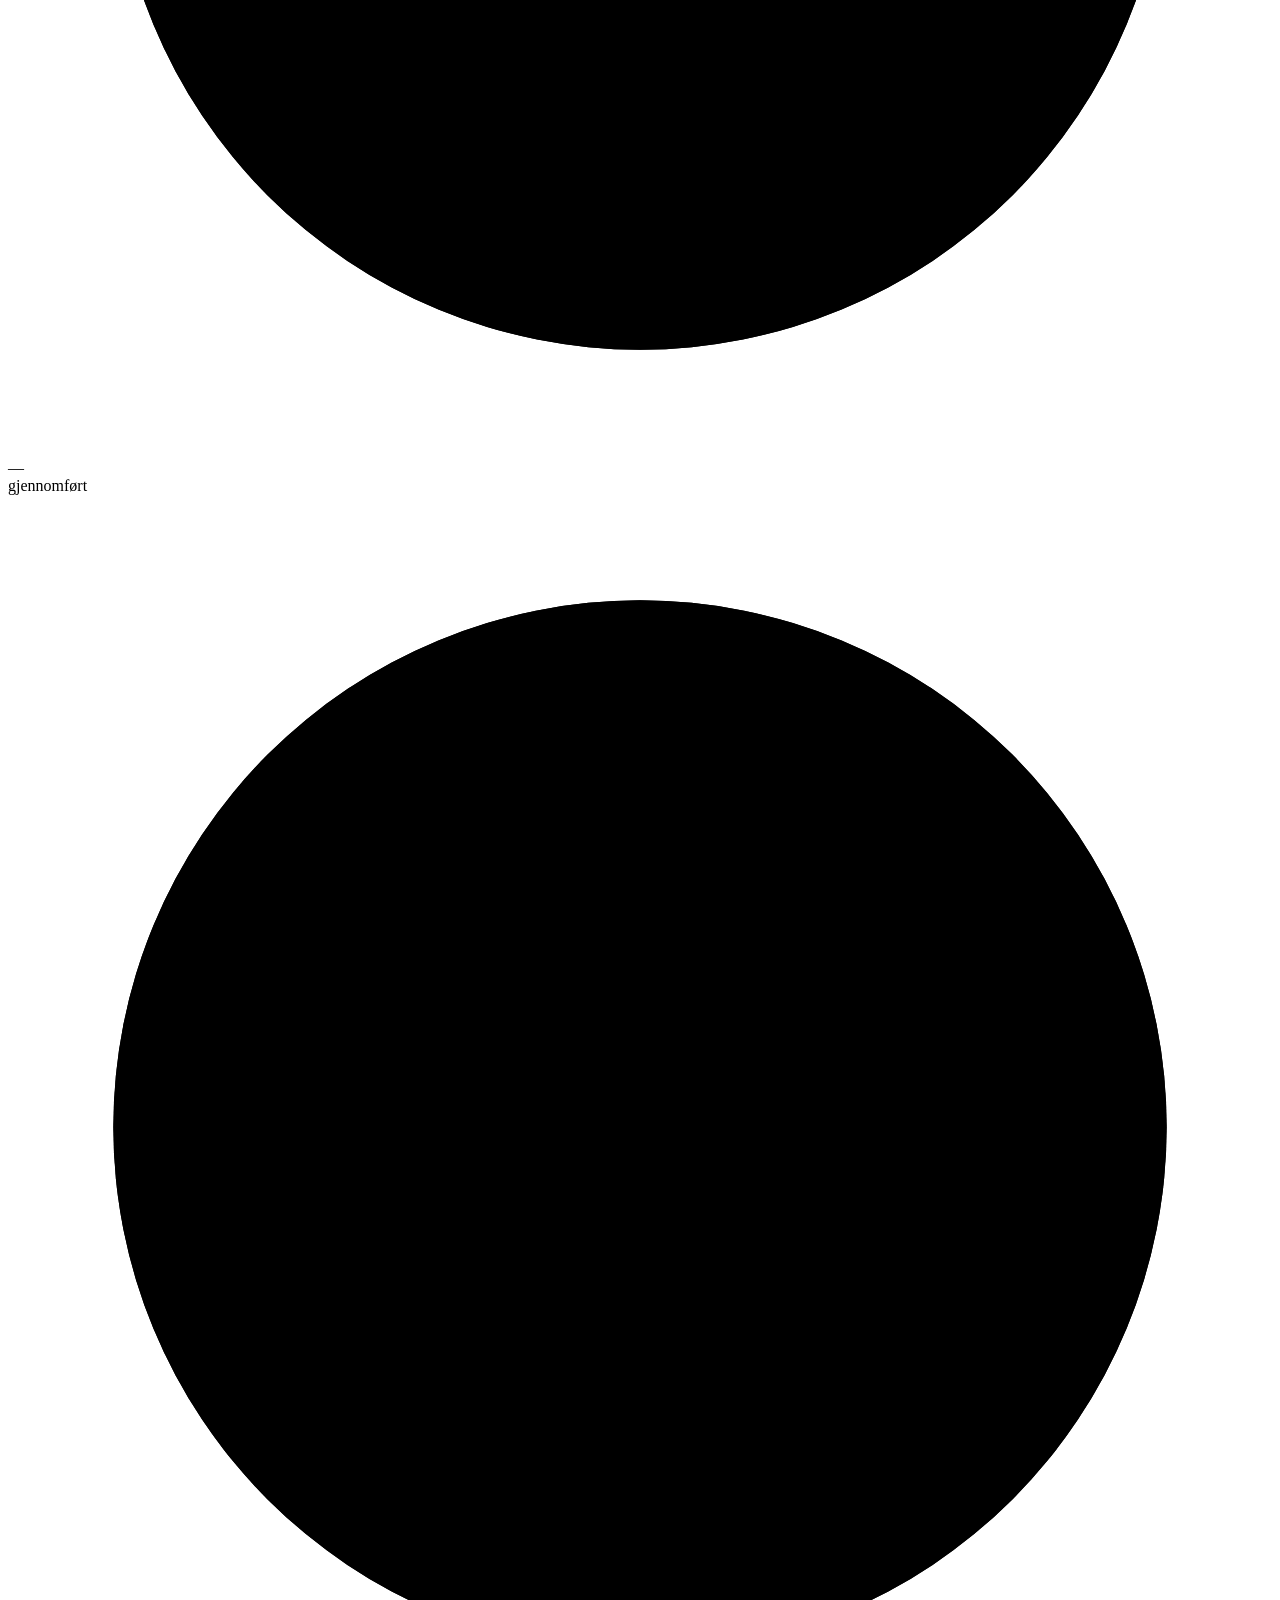
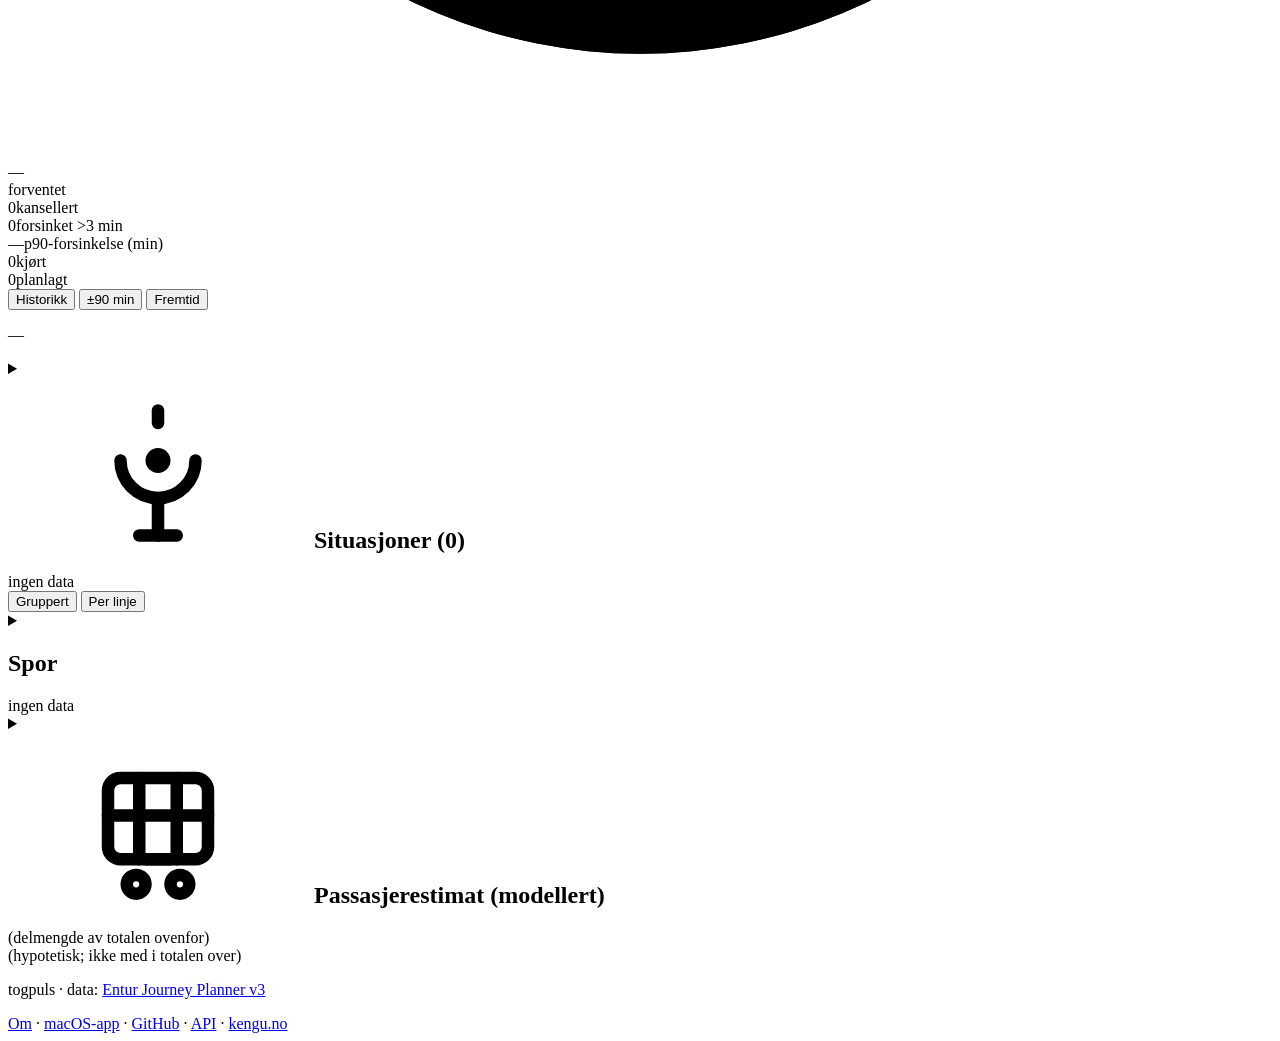
==== commit 752c6cda: "Nedlasting av macOS-app fra togpuls.kengu.no - /download/macos: 302 til siste DMG via GitHub API (15" ====
--- a/togpuls/static/index.html
+++ b/togpuls/static/index.html
@@ -123,6 +123,39 @@
 
     <main id="app">
 
+      <!-- macOS-app nedlasting: vises kun for Mac-brukere, persistent dismiss. -->
+      <aside id="mac-hero" class="mac-hero" hidden>
+        <div class="mac-hero-inner">
+          <svg class="mac-hero-mark" viewBox="0 0 24 24" aria-hidden="true">
+            <g stroke="currentColor" stroke-width="1.8" stroke-linecap="round" fill="none">
+              <line x1="12" y1="12" x2="4"  y2="12"/>
+              <line x1="12" y1="12" x2="20" y2="12"/>
+              <line x1="12" y1="12" x2="12" y2="4"/>
+              <line x1="12" y1="12" x2="12" y2="20"/>
+              <line x1="12" y1="12" x2="6.5"  y2="6.5"/>
+              <line x1="12" y1="12" x2="17.5" y2="17.5"/>
+              <line x1="12" y1="12" x2="17.5" y2="6.5"/>
+              <line x1="12" y1="12" x2="6.5"  y2="17.5"/>
+            </g>
+            <circle cx="12" cy="12" r="2.6" fill="currentColor"/>
+            <circle cx="12" cy="12" r="1.2" class="mac-hero-mark-dot"/>
+          </svg>
+          <div class="mac-hero-text">
+            <strong data-i18n="mac_hero_title">Togpuls i menylinjen</strong>
+            <span data-i18n="mac_hero_sub">Last ned macOS-appen og få neste avgang ett klikk unna.</span>
+          </div>
+          <a id="mac-hero-cta" class="mac-hero-cta" href="/download/macos">
+            <span data-i18n="mac_hero_cta">Last ned for Mac</span>
+            <span id="mac-hero-version" class="mac-hero-version"></span>
+          </a>
+          <button id="mac-hero-dismiss" class="mac-hero-dismiss" type="button"
+                  data-i18n-attr="aria-label:mac_hero_dismiss,title:mac_hero_dismiss"
+                  aria-label="Lukk" title="Lukk">
+            <svg class="icon" aria-hidden="true"><use href="#x-mark"/></svg>
+          </button>
+        </div>
+      </aside>
+
       <!-- Console: dark hero surface housing header + timeline -->
       <section class="console">
         <header class="hdr">
@@ -318,9 +351,11 @@
       </section>
 
       <footer class="ftr muted small">
-        <p><span data-i18n="footer_pre">togpuls · data: </span><a href="https://developer.entur.org/pages-journeyplanner-journeyplanner" target="_blank" rel="noopener" data-i18n="footer_source">Entur Journey Planner v3</a><span data-i18n="footer_post"> · oppdatering hver 30 s · buffer 20 s</span></p>
+        <p><span data-i18n="footer_pre">togpuls · data: </span><a href="https://developer.entur.org/pages-journeyplanner-journeyplanner" target="_blank" rel="noopener" data-i18n="footer_source">Entur Journey Planner v3</a></p>
         <nav class="ftr-links" aria-label="togpuls">
           <a href="/about" data-i18n="footer_about">Om</a>
+          <span class="dot" aria-hidden="true">·</span>
+          <a href="/download/macos" data-i18n="footer_macos">macOS-app</a><span id="footer-macos-version" class="footer-macos-version"></span>
           <span class="dot" aria-hidden="true">·</span>
           <a href="https://github.com/kengu/togpuls" target="_blank" rel="noopener" data-i18n="footer_github">GitHub</a>
           <span class="dot" aria-hidden="true">·</span>
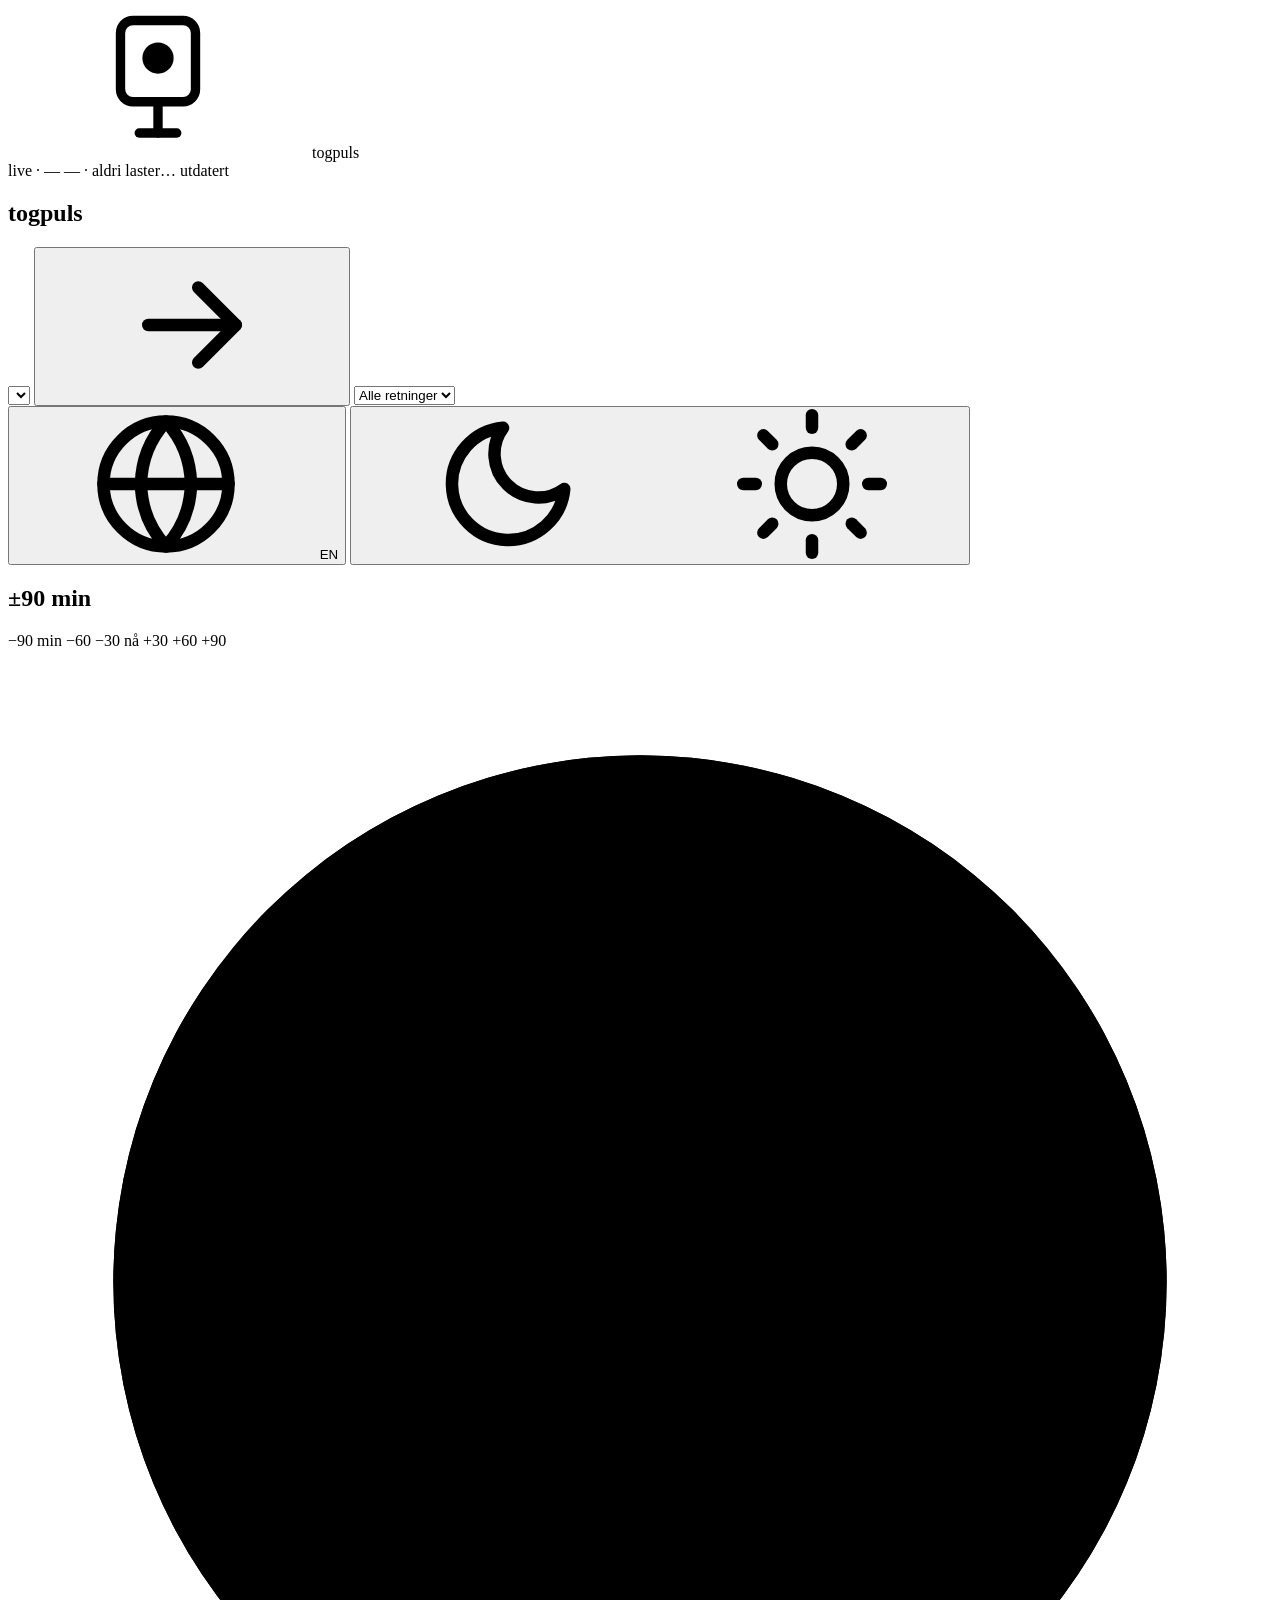
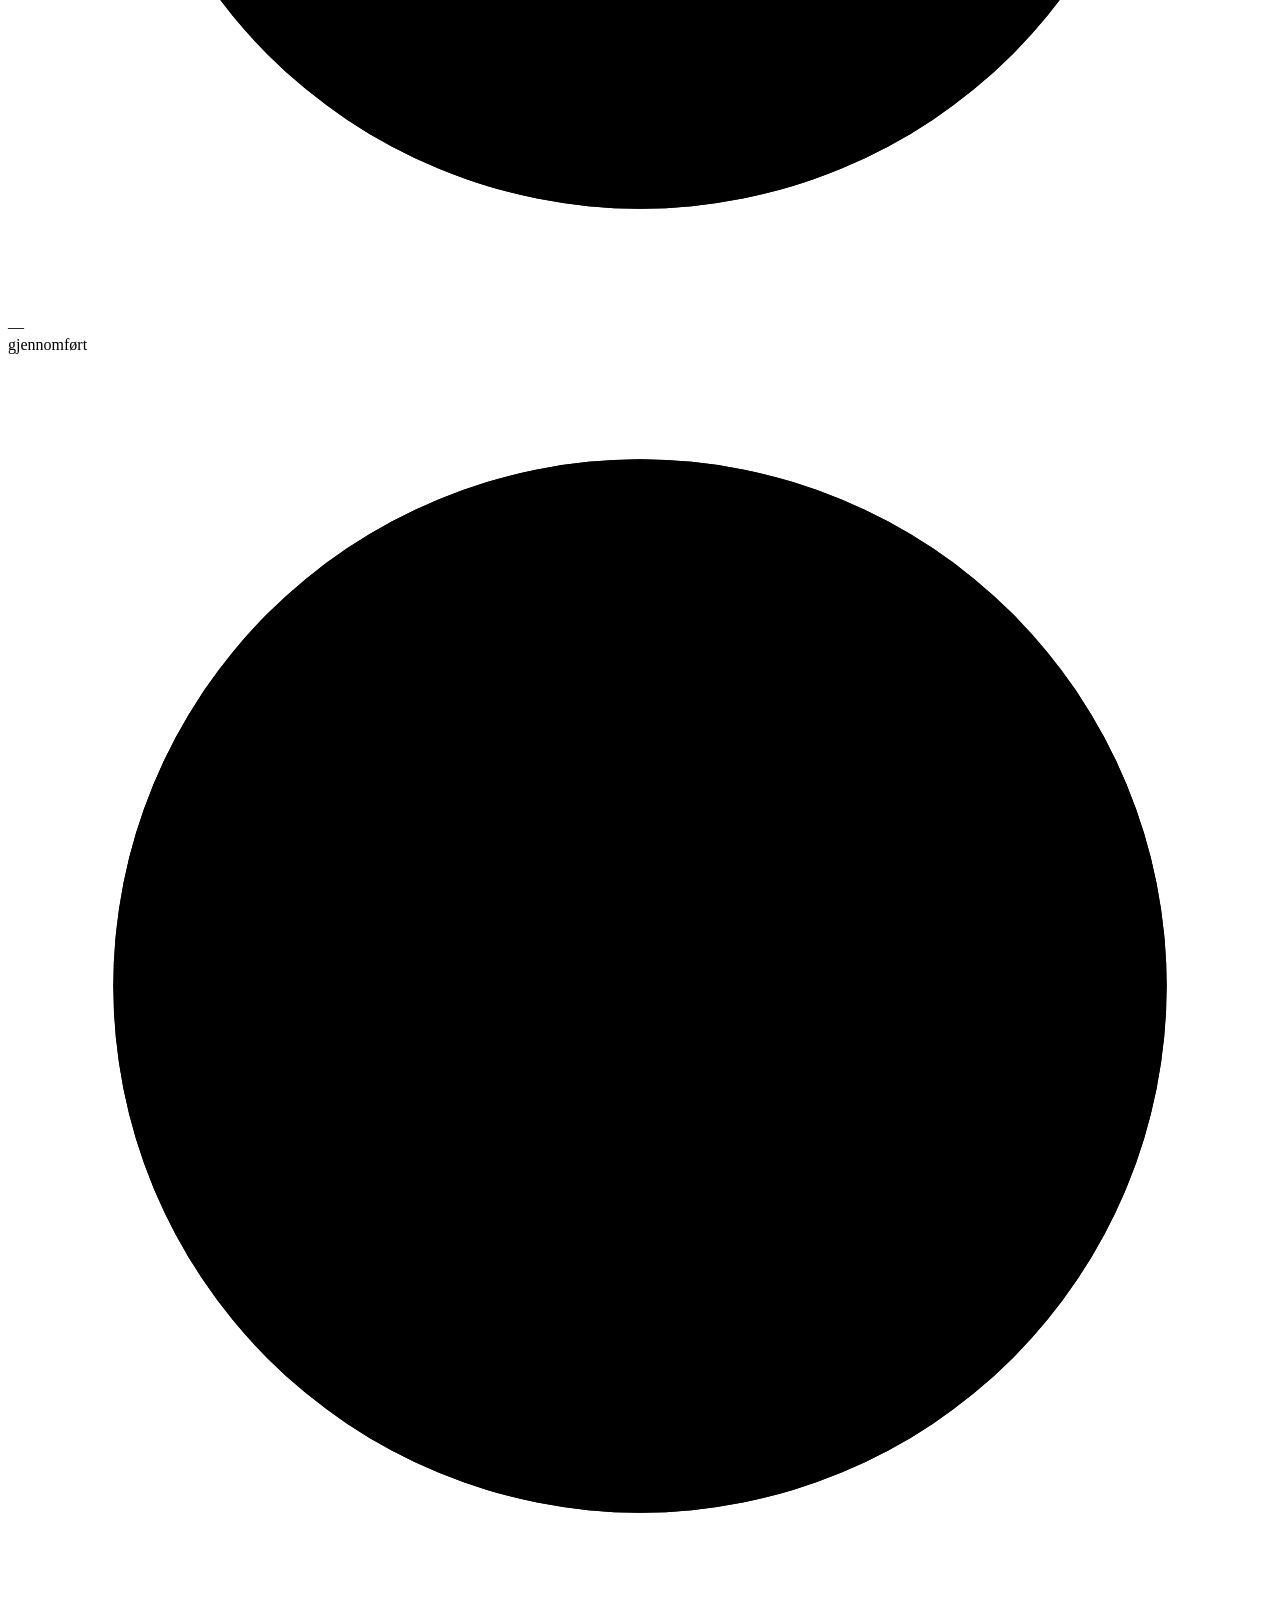
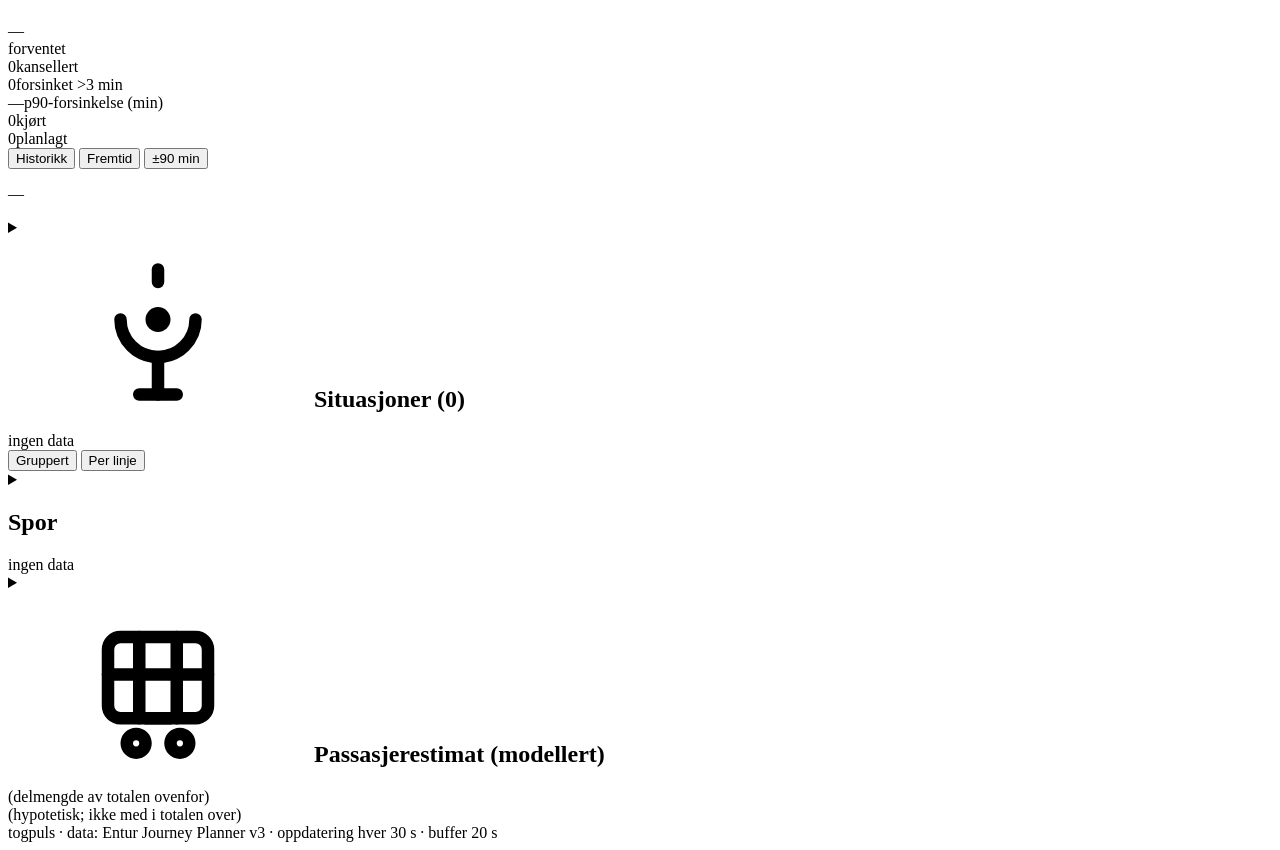
==== commit 48eec95f: "Refine situation impact display Show the predicted delay as a typical–p90 interval in the chip ("For" ====
--- a/togpuls/static/index.html
+++ b/togpuls/static/index.html
@@ -8,7 +8,6 @@
     <meta name="theme-color" media="(prefers-color-scheme: light)" content="#f4f4f1" />
     <meta name="theme-color" media="(prefers-color-scheme: dark)" content="#0a0d1f" />
     <meta name="apple-mobile-web-app-capable" content="yes" />
-    <meta name="mobile-web-app-capable" content="yes">
     <meta name="apple-mobile-web-app-status-bar-style" content="black-translucent" />
     <meta name="apple-mobile-web-app-title" content="togpuls" />
     <link rel="manifest" href="/static/manifest.webmanifest" />
@@ -110,51 +109,9 @@
         <line x1="6" y1="6" x2="18" y2="18"/>
         <line x1="18" y1="6" x2="6" y2="18"/>
       </symbol>
-      <symbol id="clock" viewBox="0 0 24 24" fill="none" stroke="currentColor" stroke-width="2" stroke-linecap="round" stroke-linejoin="round">
-        <circle cx="12" cy="12" r="9"/>
-        <polyline points="12 7 12 12 15 14"/>
-      </symbol>
-      <symbol id="reload" viewBox="0 0 24 24" fill="none" stroke="currentColor" stroke-width="2" stroke-linecap="round" stroke-linejoin="round">
-        <polyline points="23 4 23 10 17 10"/>
-        <polyline points="1 20 1 14 7 14"/>
-        <path d="M3.51 9a9 9 0 0 1 14.85-3.36L23 10M1 14l4.64 4.36A9 9 0 0 0 20.49 15"/>
-      </symbol>
     </svg>
 
     <main id="app">
-
-      <!-- macOS-app nedlasting: vises kun for Mac-brukere, persistent dismiss. -->
-      <aside id="mac-hero" class="mac-hero" hidden>
-        <div class="mac-hero-inner">
-          <svg class="mac-hero-mark" viewBox="0 0 24 24" aria-hidden="true">
-            <g stroke="currentColor" stroke-width="1.8" stroke-linecap="round" fill="none">
-              <line x1="12" y1="12" x2="4"  y2="12"/>
-              <line x1="12" y1="12" x2="20" y2="12"/>
-              <line x1="12" y1="12" x2="12" y2="4"/>
-              <line x1="12" y1="12" x2="12" y2="20"/>
-              <line x1="12" y1="12" x2="6.5"  y2="6.5"/>
-              <line x1="12" y1="12" x2="17.5" y2="17.5"/>
-              <line x1="12" y1="12" x2="17.5" y2="6.5"/>
-              <line x1="12" y1="12" x2="6.5"  y2="17.5"/>
-            </g>
-            <circle cx="12" cy="12" r="2.6" fill="currentColor"/>
-            <circle cx="12" cy="12" r="1.2" class="mac-hero-mark-dot"/>
-          </svg>
-          <div class="mac-hero-text">
-            <strong data-i18n="mac_hero_title">Togpuls i menylinjen</strong>
-            <span data-i18n="mac_hero_sub">Last ned macOS-appen og få neste avgang ett klikk unna.</span>
-          </div>
-          <a id="mac-hero-cta" class="mac-hero-cta" href="/download/macos">
-            <span data-i18n="mac_hero_cta">Last ned for Mac</span>
-            <span id="mac-hero-version" class="mac-hero-version"></span>
-          </a>
-          <button id="mac-hero-dismiss" class="mac-hero-dismiss" type="button"
-                  data-i18n-attr="aria-label:mac_hero_dismiss,title:mac_hero_dismiss"
-                  aria-label="Lukk" title="Lukk">
-            <svg class="icon" aria-hidden="true"><use href="#x-mark"/></svg>
-          </button>
-        </div>
-      </aside>
 
       <!-- Console: dark hero surface housing header + timeline -->
       <section class="console">
@@ -173,25 +130,26 @@
               <span class="dot" aria-hidden="true">·</span>
               <span id="window" class="win">—</span>
               <span id="window-dur" class="dur">—</span>
-              <button id="reload-btn" class="reload-btn" type="button"
-                      data-i18n-attr="aria-label:reload,title:reload"
-                      aria-label="Oppdater nå" title="Oppdater nå">
-                <svg class="icon" aria-hidden="true"><use href="#reload"/></svg>
-                <span id="updated" data-i18n="never">aldri</span>
-              </button>
+              <span class="dot" aria-hidden="true">·</span>
+              <span id="updated" data-i18n="never">aldri</span>
+              <span id="loading-badge" class="badge badge-info hidden" data-i18n="loading">laster…</span>
               <span id="stale-badge" class="badge hidden" data-i18n="stale">utdatert</span>
             </div>
           </div>
           <h1 class="sr-only">togpuls</h1>
           <div class="hdr-controls">
             <div class="route" role="group" data-i18n-attr="aria-label:route_label" aria-label="Rute">
-              <div id="from-combo" class="combo"></div>
+              <select id="from-select" class="dest-select"
+                      data-i18n-attr="aria-label:from_label" aria-label="Fra"></select>
               <button id="swap-btn" class="route-arrow" type="button"
                       data-i18n-attr="aria-label:swap_direction,title:swap_direction"
                       aria-label="Bytt retning" title="Bytt retning">
                 <svg class="icon" aria-hidden="true"><use href="#arrow-right"/></svg>
               </button>
-              <div id="to-combo" class="combo"></div>
+              <select id="to-select" class="dest-select"
+                      data-i18n-attr="aria-label:to_label" aria-label="Til">
+                <option value="" data-i18n="all_directions">Alle retninger</option>
+              </select>
             </div>
             <button id="lang-toggle" class="lang-toggle" type="button"
                     data-i18n-attr="aria-label:lang_toggle,title:lang_toggle"
@@ -222,13 +180,16 @@
             <span data-i18n="axis_pos60">+60</span>
             <span data-i18n="axis_pos90">+90</span>
           </div>
+          <div class="tl-foot small">
+            <span id="timeline-meta" class="muted"></span>
+          </div>
         </div>
       </section>
 
       <!-- Stat strip with gauge ring + counters -->
       <section class="big">
         <div class="big-stat">
-          <div id="gauge-wrap-past" class="gauge-wrap" data-tip="tip_util_past">
+          <div id="gauge-wrap-past" class="gauge-wrap">
             <svg id="gauge-past" class="gauge-ring" viewBox="0 0 120 120" role="img" aria-label="">
               <circle class="gauge-track" cx="60" cy="60" r="50"/>
               <circle class="gauge-arc" cx="60" cy="60" r="50"/>
@@ -238,7 +199,7 @@
               <div class="big-label" data-i18n="big_util_past">gjennomført</div>
             </div>
           </div>
-          <div id="gauge-wrap-future" class="gauge-wrap" data-tip="tip_util_future">
+          <div id="gauge-wrap-future" class="gauge-wrap">
             <svg id="gauge-future" class="gauge-ring" viewBox="0 0 120 120" role="img" aria-label="">
               <circle class="gauge-track" cx="60" cy="60" r="50"/>
               <circle class="gauge-arc" cx="60" cy="60" r="50"/>
@@ -250,17 +211,17 @@
           </div>
         </div>
         <div class="big-counters">
-          <div data-tip="tip_cancelled"><span id="cnt-cancelled" class="num">0</span><span class="cap" data-i18n="big_cancelled">kansellert</span></div>
-          <div data-tip="tip_delayed"><span id="cnt-delayed" class="num">0</span><span class="cap" data-i18n="big_delayed">forsinket &gt;3 min</span></div>
-          <div data-tip="tip_p90"><span id="cnt-p90" class="num">—</span><span class="cap" data-i18n="big_p90">p90-forsinkelse (min)</span></div>
-          <div data-tip="tip_realised"><span id="cnt-realised" class="num">0</span><span class="cap" data-i18n="big_realised">kjørt</span></div>
-          <div data-tip="tip_scheduled"><span id="cnt-scheduled" class="num">0</span><span class="cap" data-i18n="big_scheduled">planlagt</span></div>
+          <div><span id="cnt-cancelled" class="num">0</span><span class="cap" data-i18n="big_cancelled">kansellert</span></div>
+          <div><span id="cnt-delayed" class="num">0</span><span class="cap" data-i18n="big_delayed">forsinket &gt;3 min</span></div>
+          <div><span id="cnt-p90" class="num">—</span><span class="cap" data-i18n="big_p90">p90-forsinkelse (min)</span></div>
+          <div><span id="cnt-realised" class="num">0</span><span class="cap" data-i18n="big_realised">kjørt</span></div>
+          <div><span id="cnt-scheduled" class="num">0</span><span class="cap" data-i18n="big_scheduled">planlagt</span></div>
         </div>
         <div id="big-scope-toggle" class="seg-toggle big-toggle" role="group"
              data-i18n-attr="aria-label:big_scope_label" aria-label="Tidsrom for statistikk">
           <button type="button" data-scope="past" data-i18n="scope_past">Historikk</button>
+          <button type="button" data-scope="future" data-i18n="scope_future">Fremtid</button>
           <button type="button" data-scope="combined" class="active" data-i18n="scope_combined">±90 min</button>
-          <button type="button" data-scope="future" data-i18n="scope_future">Fremtid</button>
         </div>
       </section>
 
@@ -350,19 +311,8 @@
         </details>
       </section>
 
-      <footer class="ftr muted small">
-        <p><span data-i18n="footer_pre">togpuls · data: </span><a href="https://developer.entur.org/pages-journeyplanner-journeyplanner" target="_blank" rel="noopener" data-i18n="footer_source">Entur Journey Planner v3</a></p>
-        <nav class="ftr-links" aria-label="togpuls">
-          <a href="/about" data-i18n="footer_about">Om</a>
-          <span class="dot" aria-hidden="true">·</span>
-          <a href="/download/macos" data-i18n="footer_macos">macOS-app</a><span id="footer-macos-version" class="footer-macos-version"></span>
-          <span class="dot" aria-hidden="true">·</span>
-          <a href="https://github.com/kengu/togpuls" target="_blank" rel="noopener" data-i18n="footer_github">GitHub</a>
-          <span class="dot" aria-hidden="true">·</span>
-          <a href="/api/v1/docs" data-i18n="footer_api">API</a>
-          <span class="dot" aria-hidden="true">·</span>
-          <a href="https://kengu.no" target="_blank" rel="noopener">kengu.no</a>
-        </nav>
+      <footer class="ftr muted small" data-i18n="footer">
+        togpuls · data: Entur Journey Planner v3 · oppdatering hver 30 s · buffer 20 s
       </footer>
     </main>
     <script src="/static/i18n.js" defer></script>
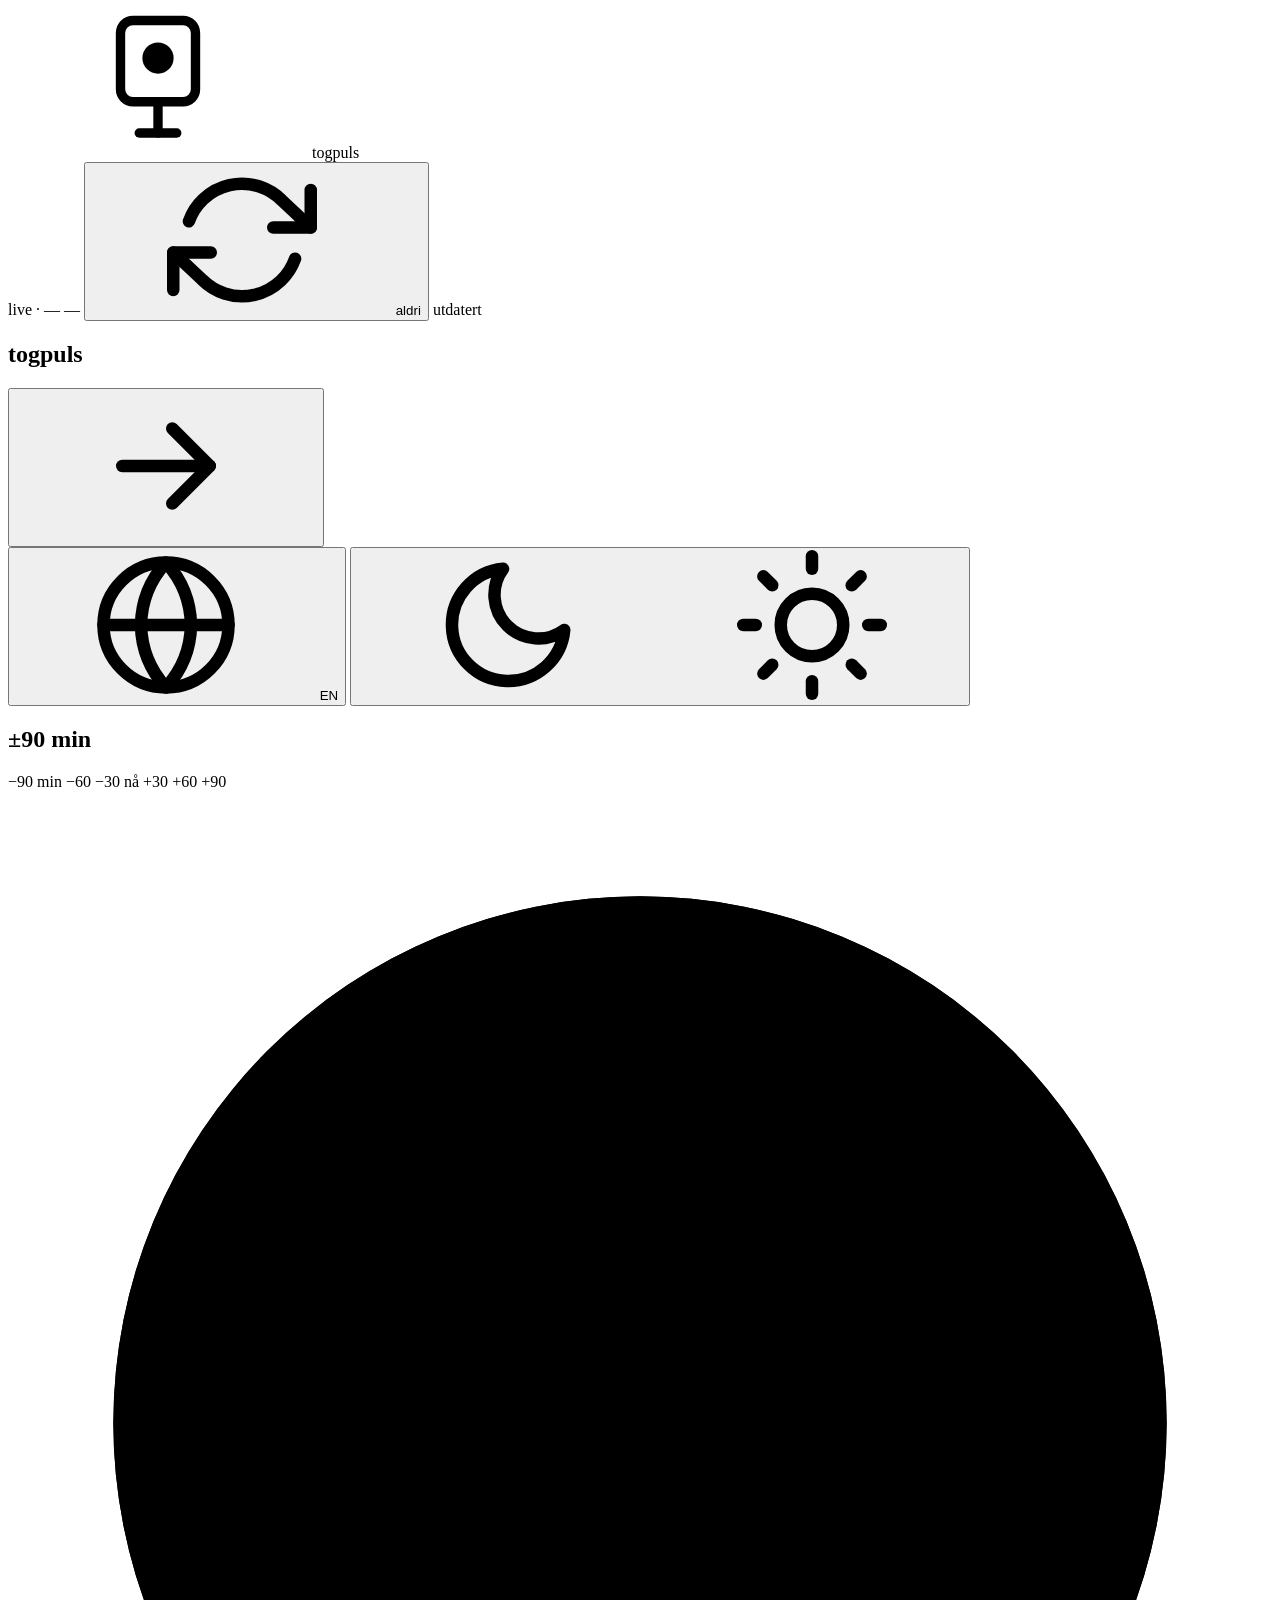
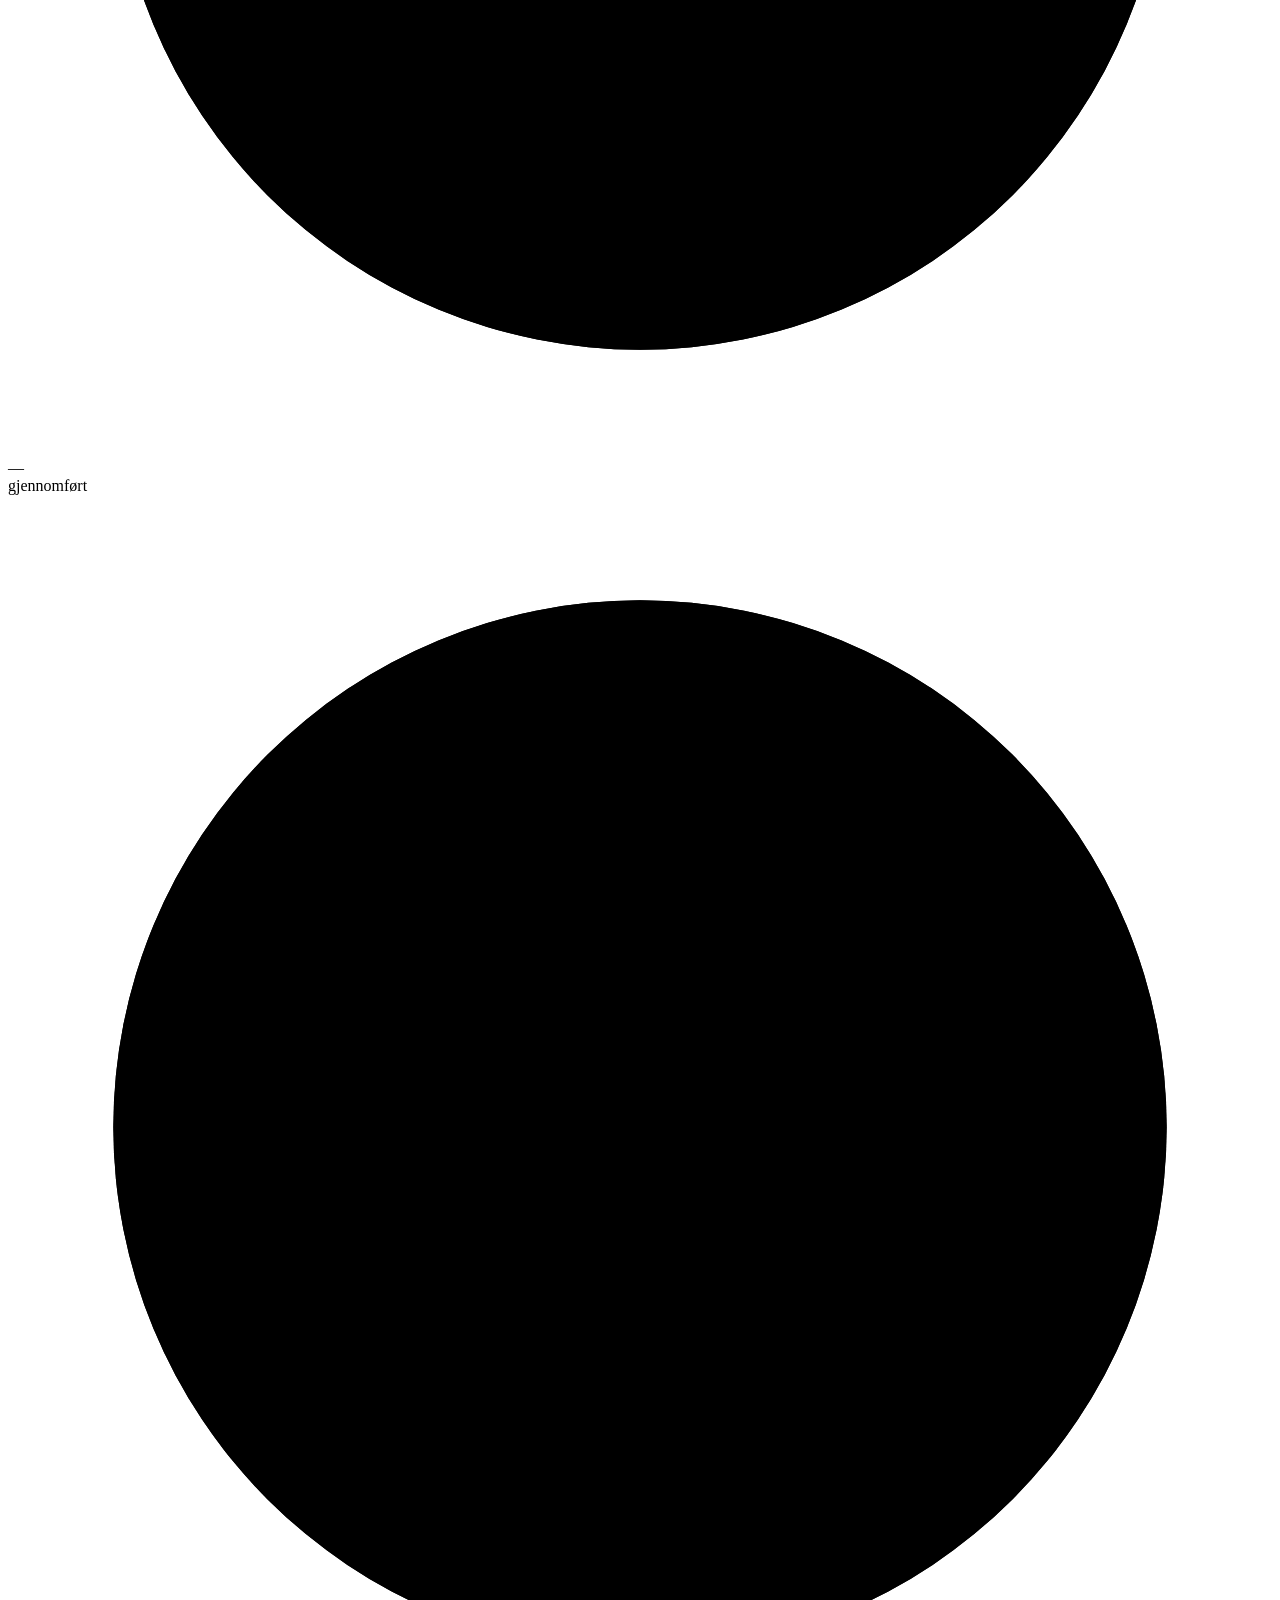
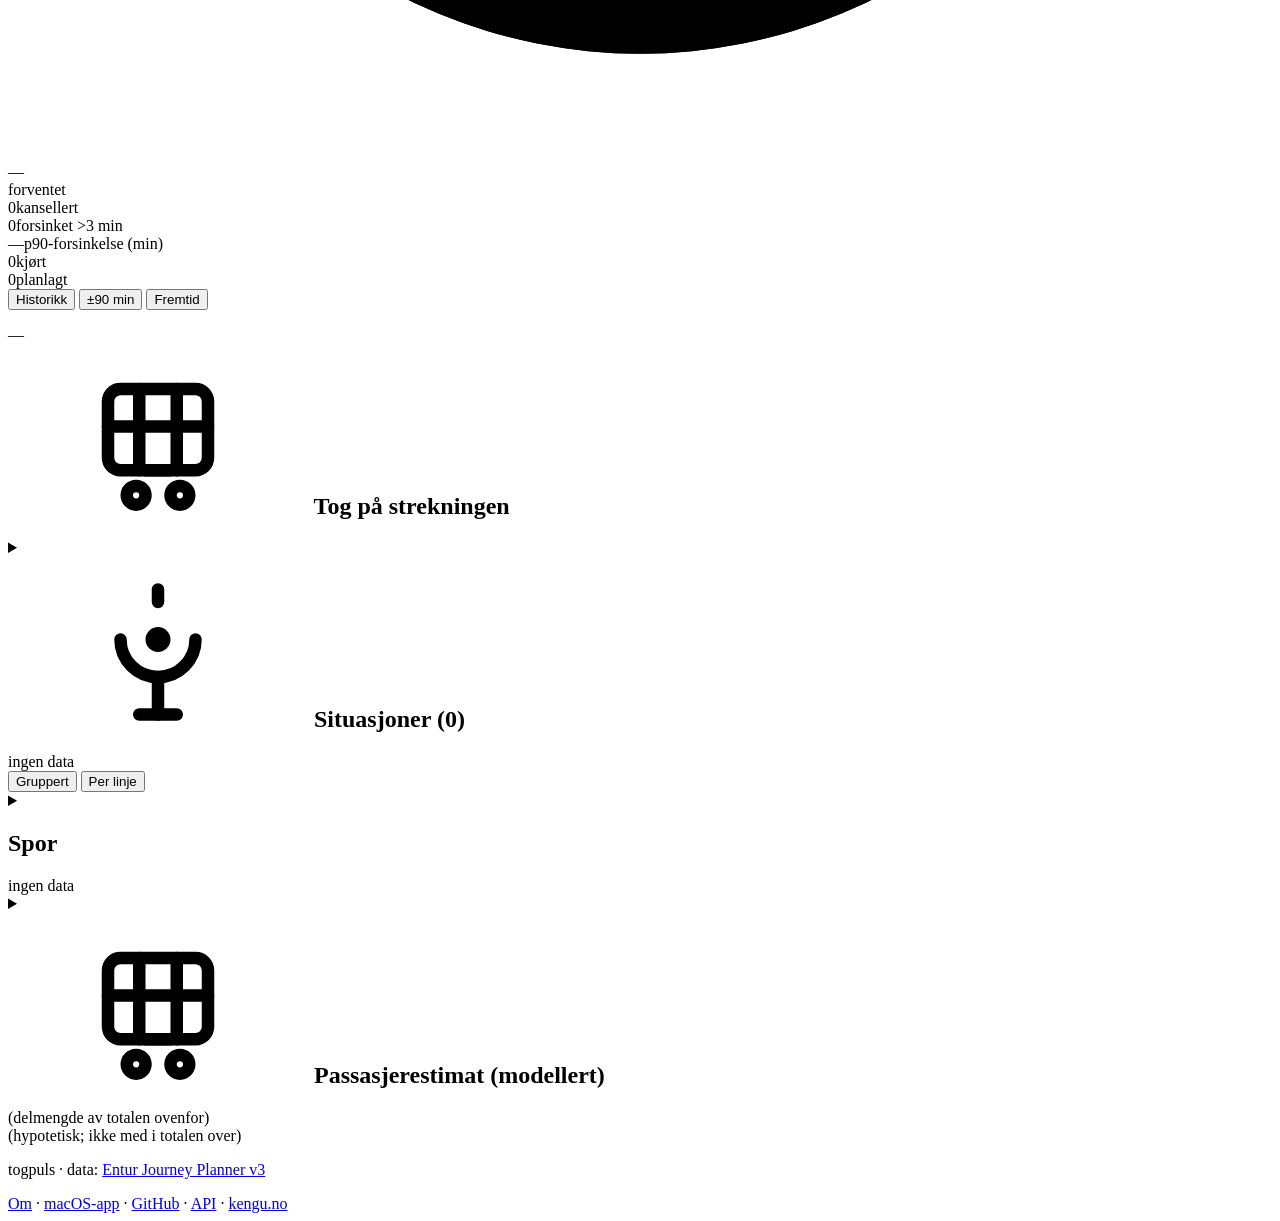
==== commit 0e8bfe83: "feat(ui): add a "trains on this route" panel fed by journey-status With a destination selected, a ne" ====
--- a/togpuls/static/index.html
+++ b/togpuls/static/index.html
@@ -8,6 +8,7 @@
     <meta name="theme-color" media="(prefers-color-scheme: light)" content="#f4f4f1" />
     <meta name="theme-color" media="(prefers-color-scheme: dark)" content="#0a0d1f" />
     <meta name="apple-mobile-web-app-capable" content="yes" />
+    <meta name="mobile-web-app-capable" content="yes">
     <meta name="apple-mobile-web-app-status-bar-style" content="black-translucent" />
     <meta name="apple-mobile-web-app-title" content="togpuls" />
     <link rel="manifest" href="/static/manifest.webmanifest" />
@@ -109,9 +110,51 @@
         <line x1="6" y1="6" x2="18" y2="18"/>
         <line x1="18" y1="6" x2="6" y2="18"/>
       </symbol>
+      <symbol id="clock" viewBox="0 0 24 24" fill="none" stroke="currentColor" stroke-width="2" stroke-linecap="round" stroke-linejoin="round">
+        <circle cx="12" cy="12" r="9"/>
+        <polyline points="12 7 12 12 15 14"/>
+      </symbol>
+      <symbol id="reload" viewBox="0 0 24 24" fill="none" stroke="currentColor" stroke-width="2" stroke-linecap="round" stroke-linejoin="round">
+        <polyline points="23 4 23 10 17 10"/>
+        <polyline points="1 20 1 14 7 14"/>
+        <path d="M3.51 9a9 9 0 0 1 14.85-3.36L23 10M1 14l4.64 4.36A9 9 0 0 0 20.49 15"/>
+      </symbol>
     </svg>
 
     <main id="app">
+
+      <!-- macOS-app nedlasting: vises kun for Mac-brukere, persistent dismiss. -->
+      <aside id="mac-hero" class="mac-hero" hidden>
+        <div class="mac-hero-inner">
+          <svg class="mac-hero-mark" viewBox="0 0 24 24" aria-hidden="true">
+            <g stroke="currentColor" stroke-width="1.8" stroke-linecap="round" fill="none">
+              <line x1="12" y1="12" x2="4"  y2="12"/>
+              <line x1="12" y1="12" x2="20" y2="12"/>
+              <line x1="12" y1="12" x2="12" y2="4"/>
+              <line x1="12" y1="12" x2="12" y2="20"/>
+              <line x1="12" y1="12" x2="6.5"  y2="6.5"/>
+              <line x1="12" y1="12" x2="17.5" y2="17.5"/>
+              <line x1="12" y1="12" x2="17.5" y2="6.5"/>
+              <line x1="12" y1="12" x2="6.5"  y2="17.5"/>
+            </g>
+            <circle cx="12" cy="12" r="2.6" fill="currentColor"/>
+            <circle cx="12" cy="12" r="1.2" class="mac-hero-mark-dot"/>
+          </svg>
+          <div class="mac-hero-text">
+            <strong data-i18n="mac_hero_title">Togpuls i menylinjen</strong>
+            <span data-i18n="mac_hero_sub">Last ned macOS-appen og få neste avgang ett klikk unna.</span>
+          </div>
+          <a id="mac-hero-cta" class="mac-hero-cta" href="/install">
+            <span data-i18n="mac_hero_cta">Last ned for Mac</span>
+            <span id="mac-hero-version" class="mac-hero-version"></span>
+          </a>
+          <button id="mac-hero-dismiss" class="mac-hero-dismiss" type="button"
+                  data-i18n-attr="aria-label:mac_hero_dismiss,title:mac_hero_dismiss"
+                  aria-label="Lukk" title="Lukk">
+            <svg class="icon" aria-hidden="true"><use href="#x-mark"/></svg>
+          </button>
+        </div>
+      </aside>
 
       <!-- Console: dark hero surface housing header + timeline -->
       <section class="console">
@@ -130,26 +173,25 @@
               <span class="dot" aria-hidden="true">·</span>
               <span id="window" class="win">—</span>
               <span id="window-dur" class="dur">—</span>
-              <span class="dot" aria-hidden="true">·</span>
-              <span id="updated" data-i18n="never">aldri</span>
-              <span id="loading-badge" class="badge badge-info hidden" data-i18n="loading">laster…</span>
+              <button id="reload-btn" class="reload-btn" type="button"
+                      data-i18n-attr="aria-label:reload,title:reload"
+                      aria-label="Oppdater nå" title="Oppdater nå">
+                <svg class="icon" aria-hidden="true"><use href="#reload"/></svg>
+                <span id="updated" data-i18n="never">aldri</span>
+              </button>
               <span id="stale-badge" class="badge hidden" data-i18n="stale">utdatert</span>
             </div>
           </div>
           <h1 class="sr-only">togpuls</h1>
           <div class="hdr-controls">
             <div class="route" role="group" data-i18n-attr="aria-label:route_label" aria-label="Rute">
-              <select id="from-select" class="dest-select"
-                      data-i18n-attr="aria-label:from_label" aria-label="Fra"></select>
+              <div id="from-combo" class="combo"></div>
               <button id="swap-btn" class="route-arrow" type="button"
                       data-i18n-attr="aria-label:swap_direction,title:swap_direction"
                       aria-label="Bytt retning" title="Bytt retning">
                 <svg class="icon" aria-hidden="true"><use href="#arrow-right"/></svg>
               </button>
-              <select id="to-select" class="dest-select"
-                      data-i18n-attr="aria-label:to_label" aria-label="Til">
-                <option value="" data-i18n="all_directions">Alle retninger</option>
-              </select>
+              <div id="to-combo" class="combo"></div>
             </div>
             <button id="lang-toggle" class="lang-toggle" type="button"
                     data-i18n-attr="aria-label:lang_toggle,title:lang_toggle"
@@ -180,16 +222,13 @@
             <span data-i18n="axis_pos60">+60</span>
             <span data-i18n="axis_pos90">+90</span>
           </div>
-          <div class="tl-foot small">
-            <span id="timeline-meta" class="muted"></span>
-          </div>
         </div>
       </section>
 
       <!-- Stat strip with gauge ring + counters -->
       <section class="big">
         <div class="big-stat">
-          <div id="gauge-wrap-past" class="gauge-wrap">
+          <div id="gauge-wrap-past" class="gauge-wrap" data-tip="tip_util_past">
             <svg id="gauge-past" class="gauge-ring" viewBox="0 0 120 120" role="img" aria-label="">
               <circle class="gauge-track" cx="60" cy="60" r="50"/>
               <circle class="gauge-arc" cx="60" cy="60" r="50"/>
@@ -199,7 +238,7 @@
               <div class="big-label" data-i18n="big_util_past">gjennomført</div>
             </div>
           </div>
-          <div id="gauge-wrap-future" class="gauge-wrap">
+          <div id="gauge-wrap-future" class="gauge-wrap" data-tip="tip_util_future">
             <svg id="gauge-future" class="gauge-ring" viewBox="0 0 120 120" role="img" aria-label="">
               <circle class="gauge-track" cx="60" cy="60" r="50"/>
               <circle class="gauge-arc" cx="60" cy="60" r="50"/>
@@ -211,22 +250,35 @@
           </div>
         </div>
         <div class="big-counters">
-          <div><span id="cnt-cancelled" class="num">0</span><span class="cap" data-i18n="big_cancelled">kansellert</span></div>
-          <div><span id="cnt-delayed" class="num">0</span><span class="cap" data-i18n="big_delayed">forsinket &gt;3 min</span></div>
-          <div><span id="cnt-p90" class="num">—</span><span class="cap" data-i18n="big_p90">p90-forsinkelse (min)</span></div>
-          <div><span id="cnt-realised" class="num">0</span><span class="cap" data-i18n="big_realised">kjørt</span></div>
-          <div><span id="cnt-scheduled" class="num">0</span><span class="cap" data-i18n="big_scheduled">planlagt</span></div>
+          <div data-tip="tip_cancelled"><span id="cnt-cancelled" class="num">0</span><span class="cap" data-i18n="big_cancelled">kansellert</span></div>
+          <div data-tip="tip_delayed"><span id="cnt-delayed" class="num">0</span><span class="cap" data-i18n="big_delayed">forsinket &gt;3 min</span></div>
+          <div data-tip="tip_p90"><span id="cnt-p90" class="num">—</span><span class="cap" data-i18n="big_p90">p90-forsinkelse (min)</span></div>
+          <div data-tip="tip_realised"><span id="cnt-realised" class="num">0</span><span class="cap" data-i18n="big_realised">kjørt</span></div>
+          <div data-tip="tip_scheduled"><span id="cnt-scheduled" class="num">0</span><span class="cap" data-i18n="big_scheduled">planlagt</span></div>
         </div>
         <div id="big-scope-toggle" class="seg-toggle big-toggle" role="group"
              data-i18n-attr="aria-label:big_scope_label" aria-label="Tidsrom for statistikk">
           <button type="button" data-scope="past" data-i18n="scope_past">Historikk</button>
+          <button type="button" data-scope="combined" class="active" data-i18n="scope_combined">±90 min</button>
           <button type="button" data-scope="future" data-i18n="scope_future">Fremtid</button>
-          <button type="button" data-scope="combined" class="active" data-i18n="scope_combined">±90 min</button>
         </div>
       </section>
 
       <section class="block summary">
         <p id="summary-text" class="summary-text">—</p>
+      </section>
+
+      <section class="block trains">
+        <h2>
+          <svg class="icon" aria-hidden="true"><use href="#train"/></svg>
+          <span data-i18n="trains_title">Tog på strekningen</span>
+        </h2>
+        <div id="trains-headline" class="block-headline"></div>
+        <p id="trains-outlook" class="trains-outlook hidden"></p>
+        <div id="trains-strip" class="trains-strip hidden" role="img"></div>
+        <div id="trains-readout" class="trains-readout muted small hidden" aria-hidden="true"></div>
+        <ul id="trains-list" class="trains-list hidden"></ul>
+        <div id="trains-footer" class="trains-footer muted small hidden"></div>
       </section>
 
       <section class="block">
@@ -311,8 +363,19 @@
         </details>
       </section>
 
-      <footer class="ftr muted small" data-i18n="footer">
-        togpuls · data: Entur Journey Planner v3 · oppdatering hver 30 s · buffer 20 s
+      <footer class="ftr muted small">
+        <p><span data-i18n="footer_pre">togpuls · data: </span><a href="https://developer.entur.org/pages-journeyplanner-journeyplanner" target="_blank" rel="noopener" data-i18n="footer_source">Entur Journey Planner v3</a></p>
+        <nav class="ftr-links" aria-label="togpuls">
+          <a href="/about" data-i18n="footer_about">Om</a>
+          <span class="dot" aria-hidden="true">·</span>
+          <a href="/install" data-i18n="footer_macos">macOS-app</a><span id="footer-macos-version" class="footer-macos-version"></span>
+          <span class="dot" aria-hidden="true">·</span>
+          <a href="https://github.com/kengu/togpuls" target="_blank" rel="noopener" data-i18n="footer_github">GitHub</a>
+          <span class="dot" aria-hidden="true">·</span>
+          <a href="/api/v1/docs" data-i18n="footer_api">API</a>
+          <span class="dot" aria-hidden="true">·</span>
+          <a href="https://kengu.no" target="_blank" rel="noopener">kengu.no</a>
+        </nav>
       </footer>
     </main>
     <script src="/static/i18n.js" defer></script>
